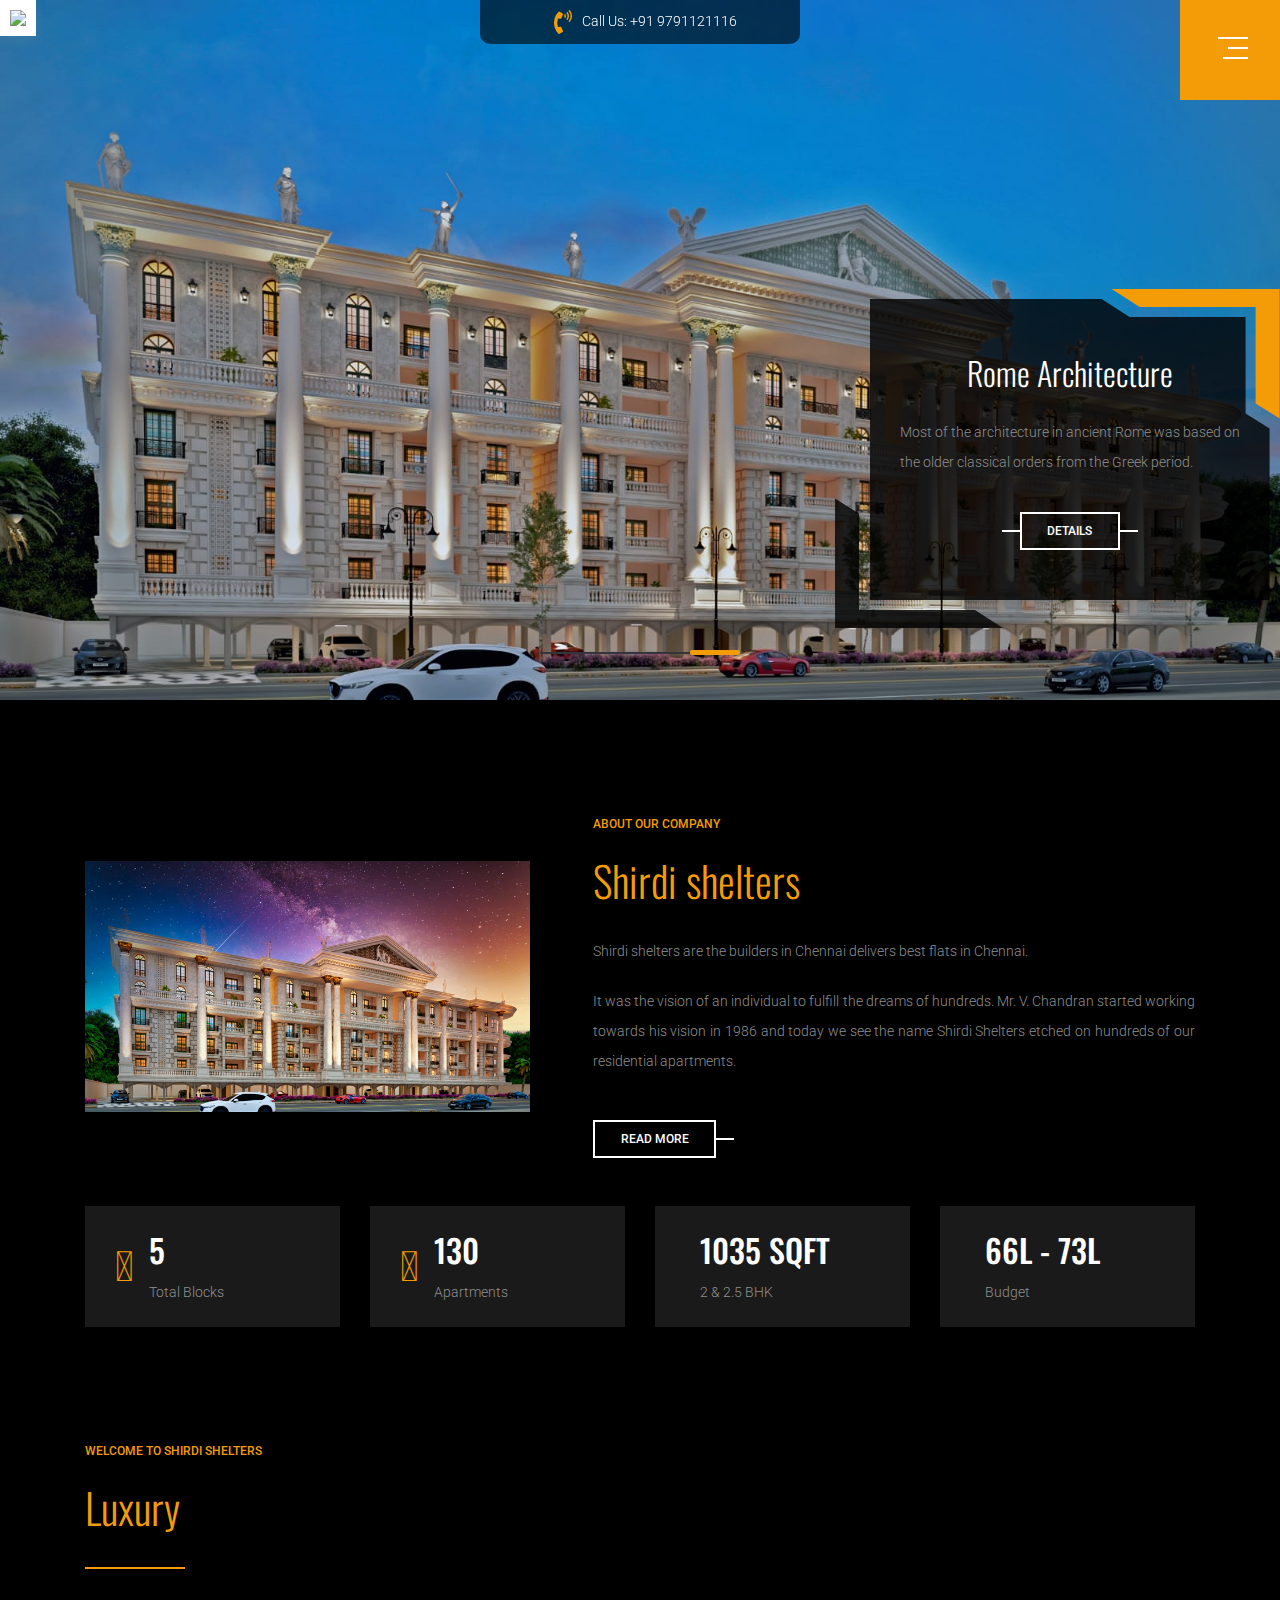
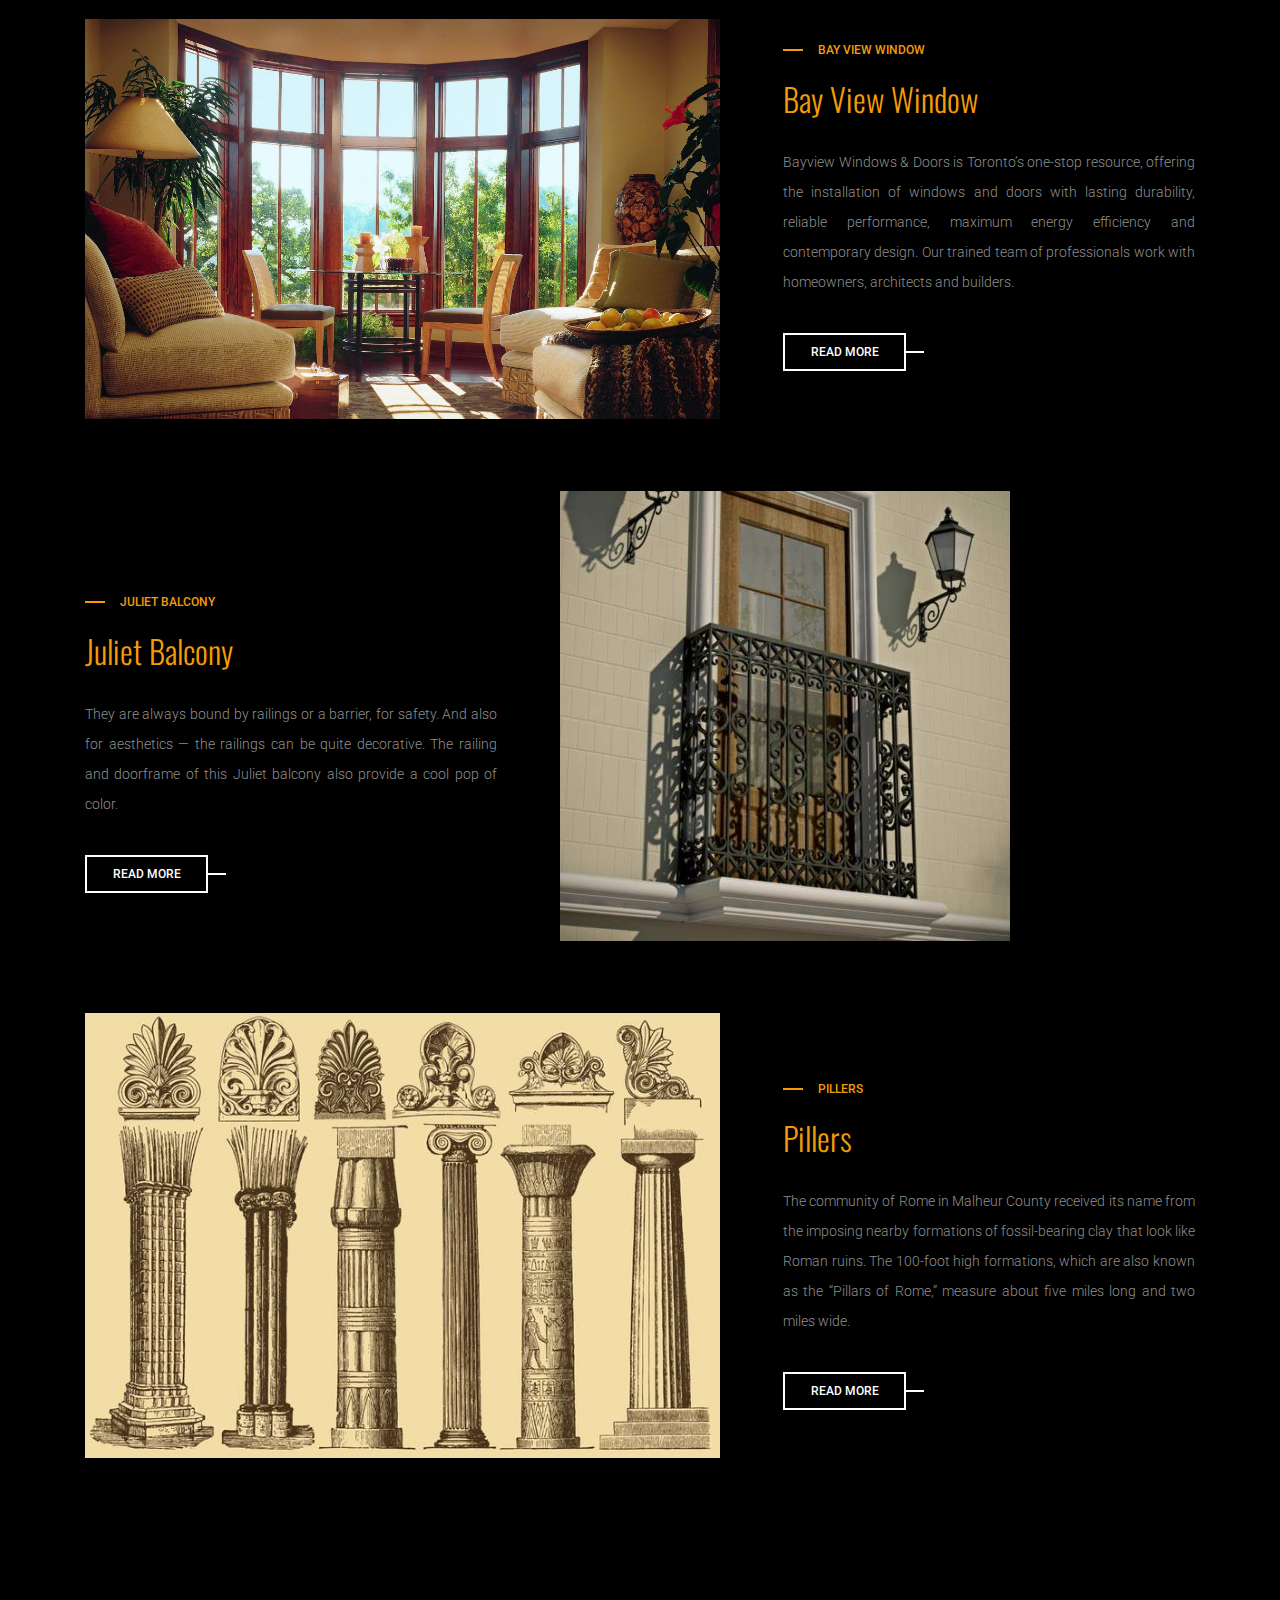
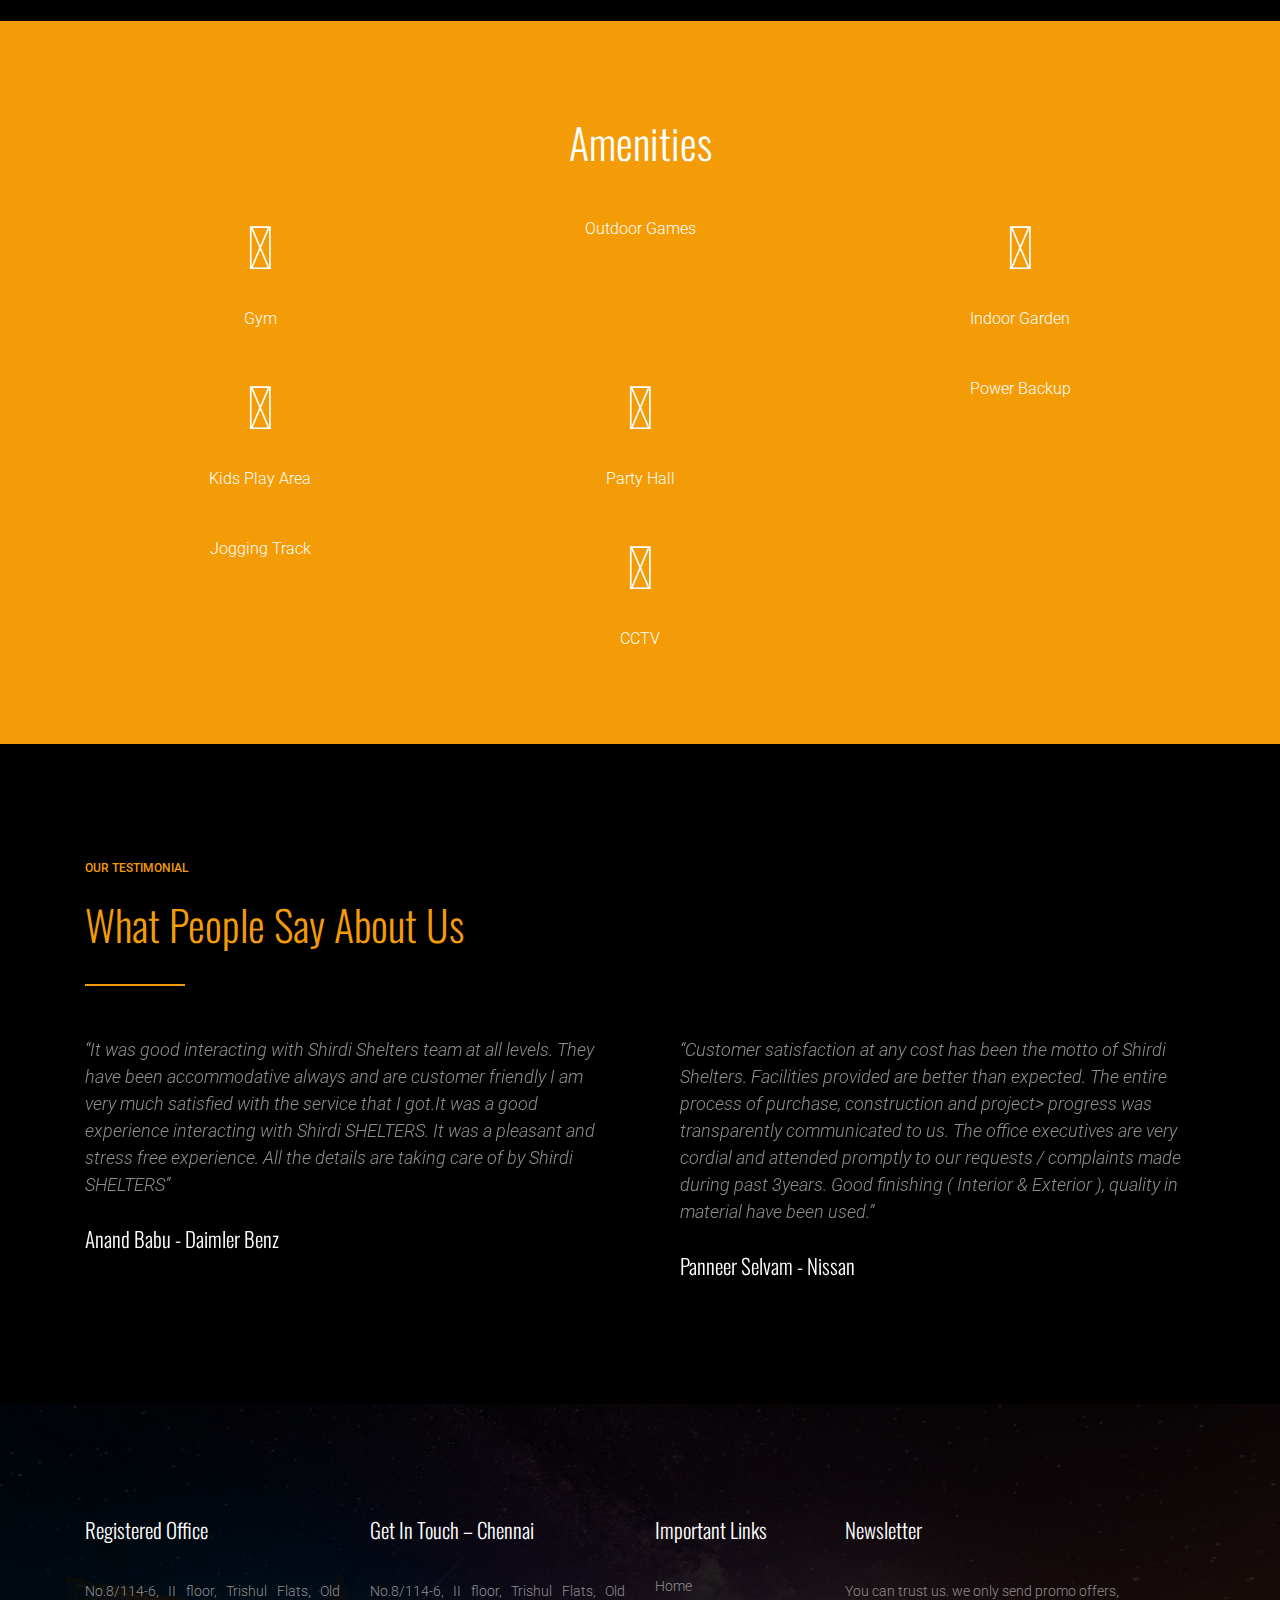
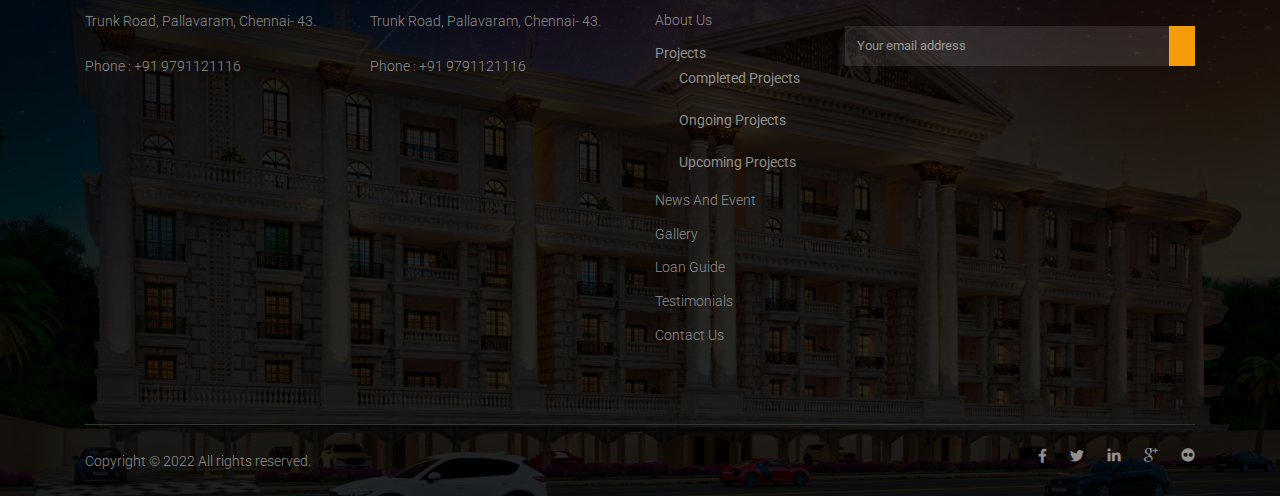
==== index.html @ ea5d2f3b "first commit" ====
<!DOCTYPE html>
<html lang="en">
<head>
  <meta charset="UTF-8">
  <meta name="viewport" content="width=device-width, initial-scale=1.0">
  <meta http-equiv="X-UA-Compatible" content="ie=edge">
	<title>Best Apartments in Chennai | Shirdi Shelters | No.1 Choice</title>
	<link href="https://fonts.googleapis.com/css?family=Oswald:300,400,500" rel="stylesheet">
	<link href="https://fonts.googleapis.com/css?family=Roboto:300i,400,500" rel="stylesheet">

	<link rel="icon" href="https://shirdishelters.com/wp-content/uploads/2021/02/Shirdi-Logo.png" type="image/gif" sizes="16x16">
	<link rel="stylesheet" href="vendor/themify-icons/themify-icons.css">
	<link rel="stylesheet" href="https://cdn.linearicons.com/free/1.0.0/icon-font.min.css">
	<link rel="stylesheet" href="https://use.fontawesome.com/releases/v5.6.3/css/all.css">
	
	<link rel="stylesheet" href="vendor/owl-carousel/owl.theme.default.min.css">
	<link rel="stylesheet" href="vendor/owl-carousel/owl.carousel.min.css">
	<link rel="stylesheet" href="vendor/bootstrap/bootstrap.min.css">
  <link rel="stylesheet" href="css/style.css">
  <link rel="stylesheet" href="css/custom.css">


  <!-- script files -->
  <script src="vendor/jquery/jquery-3.2.1.min.js"></script>	
	<script src="vendor/bootstrap/bootstrap.bundle.min.js"></script>
	<script src="vendor/owl-carousel/owl.carousel.min.js"></script>
	<script src="js/custom.js"></script>
	<script src="https://kit.fontawesome.com/9d83104591.js" crossorigin="anonymous"></script>
</head>
<body>
	<nav></nav>

	<section class="about section-margin mb-5">
		<div class="container">
			<div class="row align-items-center">
				<div class="col-md-5">
					<div class="about__img text-center text-md-left mb-5 mb-md-0">
						<img class="img-fluid" src="img/banner-1.jpeg" >
						<!-- <a href="#/" class="about__img__date text-center">
							<h3>23</h3>
							<p>Years <br> of Creativity</p>
						</a> -->
					</div>
				</div>
				<div class="col-md-7 pl-xl-5">
					<div class="section-intro">
						<h4 class="section-intro__title">About our Company</h4>
						<h2 class="section-intro__subtitle">Shirdi shelters</h2>
					</div>
					<p>Shirdi shelters are the builders in Chennai delivers best flats in Chennai.</p>
					<p>It was the vision of an individual to fulfill the dreams of hundreds. Mr. V. Chandran started working towards his vision in 1986 and today we see the name Shirdi Shelters etched on hundreds of our residential apartments.</p>
					
					<a class="btn btn--rightBorder mt-4" href="https://shirdishelters.com/about-us/">Read More</a>
				</div>
			</div>
		</div>
	</section>
	


	<section class="overview">
		<div class="container">
			<div class="row">
				<div class="col-sm-6 col-lg-3 col-xl-3 mb-4 mb-xl-0">
					<div class="media align-items-center overview__single">
						<span class="overview__single__icon"><i class="fa-solid fa-newspaper"></i></span>
						<div class="media-body">
							<h3>5</h3>
							<p>Total Blocks</p>
						</div>
					</div>
				</div>

				<div class="col-sm-6 col-lg-3 col-xl-3 mb-4 mb-xl-0">
					<div class="media align-items-center overview__single">
						<span class="overview__single__icon"><i class="fa-solid fa-building"></i></span>
						<div class="media-body">
							<h3>130</h3>
							<p>Apartments</p>
						</div>
					</div>
				</div>

				<div class="col-sm-6 col-lg-3 col-xl-3 mb-4 mb-xl-0">
					<div class="media align-items-center overview__single">
						<span class="overview__single__icon"><i class="fa-solid fa-table-cells"></i></span>
						<div class="media-body">
							<h3>1035 SQFT</h3>
							<p>2 & 2.5 BHK</p>
						</div>
					</div>
				</div>

				<div class="col-sm-6 col-lg-3 col-xl-3
				 mb-4 mb-xl-0">
					<div class="media align-items-center overview__single">
						<span class="overview__single__icon"><i class="fa-solid fa-money-check-dollar"></i></span>
						<div class="media-body">
							<h3>66L - 73L</h3>
							<p>Budget</p>
						</div>
					</div>
				</div>

				<!-- <div class="col-sm-6 col-lg-4 col-xl-3 mb-4 mb-xl-0">
					<div class="media align-items-center overview__single">
						<span class="overview__single__icon"><i class="ti-gift"></i></span>
						<div class="media-body">
							<h3>2000+</h3>
							<p>Cups of Coffee</p>
						</div>
					</div>
				</div> --> 
			</div>
		</div>
	</section>
  
  <section class="portfolio section-margin">
		<div class="container">
			<div class="section-intro">
				<h4 class="section-intro__title">Welcome to shirdi shelters</h4>
				<h2 class="section-intro__subtitle bottom-border">Luxury </h2>
			</div>

			<div class="row align-items-end pb-md-5 mb-4">
				<div class="col-md-7 mb-4 mb-md-0">
					<div class="portfolio__img">
						<img class="img-fluid" src="img/bay.jpg" >
					</div>
				</div>
				<div class="col-md-5 mb-5 pl-xl-5">
					<h4 class="section-intro__title left-border">Bay View Window</h4>
					<h2 class="section-intro__subtitle small">Bay View Window</h2>
					<p>Bayview Windows & Doors is Toronto’s one-stop resource, offering the installation of windows and doors with lasting durability, reliable performance, maximum energy efficiency and contemporary design. Our trained team of professionals work with homeowners, architects and builders.</p>

					<a class="btn btn--rightBorder mt-3" href="#">Read More</a>
				</div>
			</div>

			<div class="row align-items-end pb-md-5 mb-4">
				<div class="col-md-5 mb-5 pr-xl-5 order-2 order-md-1">
					<h4 class="section-intro__title left-border">Juliet Balcony</h4>
					<h2 class="section-intro__subtitle small">Juliet Balcony</h2>
					<p>They are always bound by railings or a barrier, for safety. And also for aesthetics — the railings can be quite decorative. The railing and doorframe of this Juliet balcony also provide a cool pop of color.</p>

					<a class="btn btn--rightBorder mt-3" href="#">Read More</a>
				</div>
				<div class="col-md-7 mb-4 mb-md-0 order-1 order-md-2">
					<div class="portfolio__img">
						<img class="img-fluid" src="img/juliet-balcony.jpg" >
					</div>
				</div>
			</div>

			<div class="row align-items-end pb-md-5 mb-4">
				<div class="col-md-7 mb-4 mb-md-0">
					<div class="portfolio__img">
						<img class="img-fluid" src="img/pillers.jpg" >
					</div>
				</div>

				<div class="col-md-5 mb-5 pl-xl-5">
					<h4 class="section-intro__title left-border">Pillers</h4>
					<h2 class="section-intro__subtitle small">Pillers</h2>
					<p>The community of Rome in Malheur County received its name from the imposing nearby formations of fossil-bearing clay that look like Roman ruins. The 100-foot high formations, which are also known as the “Pillars of Rome,” measure about five miles long and two miles wide.</p>

					<a class="btn btn--rightBorder mt-3" href="#">Read More</a>
				</div>
			</div>

			

			<!-- <div class="text-center pt-2">
				<button class="btn btn--rightBorder btn--leftBorder">Load More Projects</button>
			</div> -->
		</div>
	</section>
	
	<!-- tvh make your life easy.. -->
	<section class="tips tips-bg">
		<div class="container">
			<div class="row align-items-center text-center">
				<div class="col-lg-12 mb-4 mb-lg-0">
					<h2 class="section-intro__subtitle" style="color: #fff;">Amenities</h2>
					<div class="row tvh-make-life-easy mt-30">
						<div class="col-md-4">
							<i class="fa-solid fa-dumbbell"></i>
							<p class="text-center">Gym</p>
						</div>
						<div class="col-md-4">
							<i class="fa-solid fa-volleyball"></i>
							<p class="text-center">Outdoor Games</p>
						</div>
						<div class="col-md-4">
							<i class="fa-solid fa-tree"></i>
							<p class="text-center">Indoor Garden </p>
						</div>
					</div>

					<div class="row tvh-make-life-easy mt-30">
						<div class="col-md-4">
							<i class="fa-solid fa-dragon"></i>
							<p class="text-center">Kids Play Area</p>
						</div>
						<div class="col-md-4">
							<i class="fa-solid fa-hotel"></i>
							<p class="text-center">Party Hall</p>
						</div>
						<div class="col-md-4">
							<i class="fa-solid fa-plug-circle-check"></i>
							<p class="text-center">Power Backup</p>
						</div>
					</div>

					<div class="row tvh-make-life-easy mt-30">
						<div class="col-md-4">
							<i class="fa-solid fa-person-walking"></i>
							<p class="text-center">Jogging Track</p>
						</div>
						<div class="col-md-4">
							<i class="fa-solid fa-camera"></i>
							<p class="text-center">CCTV</p>
						</div>
						
						
					</div>
					<!-- <p style="color: #fff;">Our new identity – taking the lead towards a better future. Symbolising the human spirit. Unwavering, enlightening.  Inspiring us to conquer new frontiers and raise the bar in all that we do.</p> -->
				</div>
				<!-- <div class="col-lg-5 text-center text-lg-right">
					<a class="btn btn-dark btn--leftBorder btn--rightBorder" href="#/">Get Estimate</a>
				</div> -->
			</div>
		</div>
	</section>

	<section class="testimonial section-margin">
		<div class="container">
			<div class="section-intro">
				<h4 class="section-intro__title">OUR Testimonial</h4>
				<h2 class="section-intro__subtitle bottom-border">What People Say About Us</h2>
			</div>

			<div class="owl-carousel owl-theme testimonialCarousel">
				<div class="item">
					<div class="media testimonial__slide">
						<!-- <img class="img-fluid mr-4" src="img/testimonial.png" width="120" height="125" alt=""> -->
						<!-- <i class="ti-user"></i> -->
						<div class="media-body">
							<blockquote>
								“It was good interacting with Shirdi Shelters team at all levels. They have been accommodative always and are customer friendly I am very much satisfied with the service that I got.It was a good experience interacting with Shirdi SHELTERS. It was a pleasant and stress free experience. All the details are taking care of by Shirdi SHELTERS”
							</blockquote>
							<h3>Anand Babu - Daimler Benz</h3>
							<!-- <p>Google Android</p> -->
						</div>
					</div>
				</div>
				<div class="item">
					<div class="media testimonial__slide">
						<!-- <img class="img-fluid mr-4" src="img/testimonial.png" width="120" height="125" alt=""> -->
						<div class="media-body">
							<blockquote>
								“Customer satisfaction at any cost has been the motto of Shirdi Shelters. Facilities provided are better than expected. The entire process of purchase, construction and project> progress was transparently communicated to us. The office executives are very cordial and attended promptly to our requests / complaints made during past 3years. Good finishing ( Interior & Exterior ), quality in material have been used.”
							</blockquote>
							<h3>Panneer Selvam - Nissan</h3>
							<!-- <p>Google Android</p> -->
						</div>
					</div>
        </div>
			</div>
		</div>
	</section>

	<footer class="footer footer-bg"></footer>

	<!-- chat plugin -->
	<!-- <script src="http://cwc.livserv.in/chat.js?lid=16321" id="lp_cwc_xqzyihjdskw" ></script>
	<script src="http://cw1.livserv.in?did=16321&amp;pid=1"></script> -->
</body>
</html>
---- vendor/themify-icons/themify-icons.css ----
@font-face {
	font-family: 'themify';
	src:url('fonts/themify.eot?-fvbane');
	src:url('fonts/themify.eot?#iefix-fvbane') format('embedded-opentype'),
		url('fonts/themify.woff?-fvbane') format('woff'),
		url('fonts/themify.ttf?-fvbane') format('truetype'),
		url('fonts/themify.svg?-fvbane#themify') format('svg');
	font-weight: normal;
	font-style: normal;
}

[class^="ti-"], [class*=" ti-"] {
	font-family: 'themify';
	speak: none;
	font-style: normal;
	font-weight: normal;
	font-variant: normal;
	text-transform: none;
	line-height: 1;

	/* Better Font Rendering =========== */
	-webkit-font-smoothing: antialiased;
	-moz-osx-font-smoothing: grayscale;
}

.ti-wand:before {
	content: "\e600";
}
.ti-volume:before {
	content: "\e601";
}
.ti-user:before {
	content: "\e602";
}
.ti-unlock:before {
	content: "\e603";
}
.ti-unlink:before {
	content: "\e604";
}
.ti-trash:before {
	content: "\e605";
}
.ti-thought:before {
	content: "\e606";
}
.ti-target:before {
	content: "\e607";
}
.ti-tag:before {
	content: "\e608";
}
.ti-tablet:before {
	content: "\e609";
}
.ti-star:before {
	content: "\e60a";
}
.ti-spray:before {
	content: "\e60b";
}
.ti-signal:before {
	content: "\e60c";
}
.ti-shopping-cart:before {
	content: "\e60d";
}
.ti-shopping-cart-full:before {
	content: "\e60e";
}
.ti-settings:before {
	content: "\e60f";
}
.ti-search:before {
	content: "\e610";
}
.ti-zoom-in:before {
	content: "\e611";
}
.ti-zoom-out:before {
	content: "\e612";
}
.ti-cut:before {
	content: "\e613";
}
.ti-ruler:before {
	content: "\e614";
}
.ti-ruler-pencil:before {
	content: "\e615";
}
.ti-ruler-alt:before {
	content: "\e616";
}
.ti-bookmark:before {
	content: "\e617";
}
.ti-bookmark-alt:before {
	content: "\e618";
}
.ti-reload:before {
	content: "\e619";
}
.ti-plus:before {
	content: "\e61a";
}
.ti-pin:before {
	content: "\e61b";
}
.ti-pencil:before {
	content: "\e61c";
}
.ti-pencil-alt:before {
	content: "\e61d";
}
.ti-paint-roller:before {
	content: "\e61e";
}
.ti-paint-bucket:before {
	content: "\e61f";
}
.ti-na:before {
	content: "\e620";
}
.ti-mobile:before {
	content: "\e621";
}
.ti-minus:before {
	content: "\e622";
}
.ti-medall:before {
	content: "\e623";
}
.ti-medall-alt:before {
	content: "\e624";
}
.ti-marker:before {
	content: "\e625";
}
.ti-marker-alt:before {
	content: "\e626";
}
.ti-arrow-up:before {
	content: "\e627";
}
.ti-arrow-right:before {
	content: "\e628";
}
.ti-arrow-left:before {
	content: "\e629";
}
.ti-arrow-down:before {
	content: "\e62a";
}
.ti-lock:before {
	content: "\e62b";
}
.ti-location-arrow:before {
	content: "\e62c";
}
.ti-link:before {
	content: "\e62d";
}
.ti-layout:before {
	content: "\e62e";
}
.ti-layers:before {
	content: "\e62f";
}
.ti-layers-alt:before {
	content: "\e630";
}
.ti-key:before {
	content: "\e631";
}
.ti-import:before {
	content: "\e632";
}
.ti-image:before {
	content: "\e633";
}
.ti-heart:before {
	content: "\e634";
}
.ti-heart-broken:before {
	content: "\e635";
}
.ti-hand-stop:before {
	content: "\e636";
}
.ti-hand-open:before {
	content: "\e637";
}
.ti-hand-drag:before {
	content: "\e638";
}
.ti-folder:before {
	content: "\e639";
}
.ti-flag:before {
	content: "\e63a";
}
.ti-flag-alt:before {
	content: "\e63b";
}
.ti-flag-alt-2:before {
	content: "\e63c";
}
.ti-eye:before {
	content: "\e63d";
}
.ti-export:before {
	content: "\e63e";
}
.ti-exchange-vertical:before {
	content: "\e63f";
}
.ti-desktop:before {
	content: "\e640";
}
.ti-cup:before {
	content: "\e641";
}
.ti-crown:before {
	content: "\e642";
}
.ti-comments:before {
	content: "\e643";
}
.ti-comment:before {
	content: "\e644";
}
.ti-comment-alt:before {
	content: "\e645";
}
.ti-close:before {
	content: "\e646";
}
.ti-clip:before {
	content: "\e647";
}
.ti-angle-up:before {
	content: "\e648";
}
.ti-angle-right:before {
	content: "\e649";
}
.ti-angle-left:before {
	content: "\e64a";
}
.ti-angle-down:before {
	content: "\e64b";
}
.ti-check:before {
	content: "\e64c";
}
.ti-check-box:before {
	content: "\e64d";
}
.ti-camera:before {
	content: "\e64e";
}
.ti-announcement:before {
	content: "\e64f";
}
.ti-brush:before {
	content: "\e650";
}
.ti-briefcase:before {
	content: "\e651";
}
.ti-bolt:before {
	content: "\e652";
}
.ti-bolt-alt:before {
	content: "\e653";
}
.ti-blackboard:before {
	content: "\e654";
}
.ti-bag:before {
	content: "\e655";
}
.ti-move:before {
	content: "\e656";
}
.ti-arrows-vertical:before {
	content: "\e657";
}
.ti-arrows-horizontal:before {
	content: "\e658";
}
.ti-fullscreen:before {
	content: "\e659";
}
.ti-arrow-top-right:before {
	content: "\e65a";
}
.ti-arrow-top-left:before {
	content: "\e65b";
}
.ti-arrow-circle-up:before {
	content: "\e65c";
}
.ti-arrow-circle-right:before {
	content: "\e65d";
}
.ti-arrow-circle-left:before {
	content: "\e65e";
}
.ti-arrow-circle-down:before {
	content: "\e65f";
}
.ti-angle-double-up:before {
	content: "\e660";
}
.ti-angle-double-right:before {
	content: "\e661";
}
.ti-angle-double-left:before {
	content: "\e662";
}
.ti-angle-double-down:before {
	content: "\e663";
}
.ti-zip:before {
	content: "\e664";
}
.ti-world:before {
	content: "\e665";
}
.ti-wheelchair:before {
	content: "\e666";
}
.ti-view-list:before {
	content: "\e667";
}
.ti-view-list-alt:before {
	content: "\e668";
}
.ti-view-grid:before {
	content: "\e669";
}
.ti-uppercase:before {
	content: "\e66a";
}
.ti-upload:before {
	content: "\e66b";
}
.ti-underline:before {
	content: "\e66c";
}
.ti-truck:before {
	content: "\e66d";
}
.ti-timer:before {
	content: "\e66e";
}
.ti-ticket:before {
	content: "\e66f";
}
.ti-thumb-up:before {
	content: "\e670";
}
.ti-thumb-down:before {
	content: "\e671";
}
.ti-text:before {
	content: "\e672";
}
.ti-stats-up:before {
	content: "\e673";
}
.ti-stats-down:before {
	content: "\e674";
}
.ti-split-v:before {
	content: "\e675";
}
.ti-split-h:before {
	content: "\e676";
}
.ti-smallcap:before {
	content: "\e677";
}
.ti-shine:before {
	content: "\e678";
}
.ti-shift-right:before {
	content: "\e679";
}
.ti-shift-left:before {
	content: "\e67a";
}
.ti-shield:before {
	content: "\e67b";
}
.ti-notepad:before {
	content: "\e67c";
}
.ti-server:before {
	content: "\e67d";
}
.ti-quote-right:before {
	content: "\e67e";
}
.ti-quote-left:before {
	content: "\e67f";
}
.ti-pulse:before {
	content: "\e680";
}
.ti-printer:before {
	content: "\e681";
}
.ti-power-off:before {
	content: "\e682";
}
.ti-plug:before {
	content: "\e683";
}
.ti-pie-chart:before {
	content: "\e684";
}
.ti-paragraph:before {
	content: "\e685";
}
.ti-panel:before {
	content: "\e686";
}
.ti-package:before {
	content: "\e687";
}
.ti-music:before {
	content: "\e688";
}
.ti-music-alt:before {
	content: "\e689";
}
.ti-mouse:before {
	content: "\e68a";
}
.ti-mouse-alt:before {
	content: "\e68b";
}
.ti-money:before {
	content: "\e68c";
}
.ti-microphone:before {
	content: "\e68d";
}
.ti-menu:before {
	content: "\e68e";
}
.ti-menu-alt:before {
	content: "\e68f";
}
.ti-map:before {
	content: "\e690";
}
.ti-map-alt:before {
	content: "\e691";
}
.ti-loop:before {
	content: "\e692";
}
.ti-location-pin:before {
	content: "\e693";
}
.ti-list:before {
	content: "\e694";
}
.ti-light-bulb:before {
	content: "\e695";
}
.ti-Italic:before {
	content: "\e696";
}
.ti-info:before {
	content: "\e697";
}
.ti-infinite:before {
	content: "\e698";
}
.ti-id-badge:before {
	content: "\e699";
}
.ti-hummer:before {
	content: "\e69a";
}
.ti-home:before {
	content: "\e69b";
}
.ti-help:before {
	content: "\e69c";
}
.ti-headphone:before {
	content: "\e69d";
}
.ti-harddrives:before {
	content: "\e69e";
}
.ti-harddrive:before {
	content: "\e69f";
}
.ti-gift:before {
	content: "\e6a0";
}
.ti-game:before {
	content: "\e6a1";
}
.ti-filter:before {
	content: "\e6a2";
}
.ti-files:before {
	content: "\e6a3";
}
.ti-file:before {
	content: "\e6a4";
}
.ti-eraser:before {
	content: "\e6a5";
}
.ti-envelope:before {
	content: "\e6a6";
}
.ti-download:before {
	content: "\e6a7";
}
.ti-direction:before {
	content: "\e6a8";
}
.ti-direction-alt:before {
	content: "\e6a9";
}
.ti-dashboard:before {
	content: "\e6aa";
}
.ti-control-stop:before {
	content: "\e6ab";
}
.ti-control-shuffle:before {
	content: "\e6ac";
}
.ti-control-play:before {
	content: "\e6ad";
}
.ti-control-pause:before {
	content: "\e6ae";
}
.ti-control-forward:before {
	content: "\e6af";
}
.ti-control-backward:before {
	content: "\e6b0";
}
.ti-cloud:before {
	content: "\e6b1";
}
.ti-cloud-up:before {
	content: "\e6b2";
}
.ti-cloud-down:before {
	content: "\e6b3";
}
.ti-clipboard:before {
	content: "\e6b4";
}
.ti-car:before {
	content: "\e6b5";
}
.ti-calendar:before {
	content: "\e6b6";
}
.ti-book:before {
	content: "\e6b7";
}
.ti-bell:before {
	content: "\e6b8";
}
.ti-basketball:before {
	content: "\e6b9";
}
.ti-bar-chart:before {
	content: "\e6ba";
}
.ti-bar-chart-alt:before {
	content: "\e6bb";
}
.ti-back-right:before {
	content: "\e6bc";
}
.ti-back-left:before {
	content: "\e6bd";
}
.ti-arrows-corner:before {
	content: "\e6be";
}
.ti-archive:before {
	content: "\e6bf";
}
.ti-anchor:before {
	content: "\e6c0";
}
.ti-align-right:before {
	content: "\e6c1";
}
.ti-align-left:before {
	content: "\e6c2";
}
.ti-align-justify:before {
	content: "\e6c3";
}
.ti-align-center:before {
	content: "\e6c4";
}
.ti-alert:before {
	content: "\e6c5";
}
.ti-alarm-clock:before {
	content: "\e6c6";
}
.ti-agenda:before {
	content: "\e6c7";
}
.ti-write:before {
	content: "\e6c8";
}
.ti-window:before {
	content: "\e6c9";
}
.ti-widgetized:before {
	content: "\e6ca";
}
.ti-widget:before {
	content: "\e6cb";
}
.ti-widget-alt:before {
	content: "\e6cc";
}
.ti-wallet:before {
	content: "\e6cd";
}
.ti-video-clapper:before {
	content: "\e6ce";
}
.ti-video-camera:before {
	content: "\e6cf";
}
.ti-vector:before {
	content: "\e6d0";
}
.ti-themify-logo:before {
	content: "\e6d1";
}
.ti-themify-favicon:before {
	content: "\e6d2";
}
.ti-themify-favicon-alt:before {
	content: "\e6d3";
}
.ti-support:before {
	content: "\e6d4";
}
.ti-stamp:before {
	content: "\e6d5";
}
.ti-split-v-alt:before {
	content: "\e6d6";
}
.ti-slice:before {
	content: "\e6d7";
}
.ti-shortcode:before {
	content: "\e6d8";
}
.ti-shift-right-alt:before {
	content: "\e6d9";
}
.ti-shift-left-alt:before {
	content: "\e6da";
}
.ti-ruler-alt-2:before {
	content: "\e6db";
}
.ti-receipt:before {
	content: "\e6dc";
}
.ti-pin2:before {
	content: "\e6dd";
}
.ti-pin-alt:before {
	content: "\e6de";
}
.ti-pencil-alt2:before {
	content: "\e6df";
}
.ti-palette:before {
	content: "\e6e0";
}
.ti-more:before {
	content: "\e6e1";
}
.ti-more-alt:before {
	content: "\e6e2";
}
.ti-microphone-alt:before {
	content: "\e6e3";
}
.ti-magnet:before {
	content: "\e6e4";
}
.ti-line-double:before {
	content: "\e6e5";
}
.ti-line-dotted:before {
	content: "\e6e6";
}
.ti-line-dashed:before {
	content: "\e6e7";
}
.ti-layout-width-full:before {
	content: "\e6e8";
}
.ti-layout-width-default:before {
	content: "\e6e9";
}
.ti-layout-width-default-alt:before {
	content: "\e6ea";
}
.ti-layout-tab:before {
	content: "\e6eb";
}
.ti-layout-tab-window:before {
	content: "\e6ec";
}
.ti-layout-tab-v:before {
	content: "\e6ed";
}
.ti-layout-tab-min:before {
	content: "\e6ee";
}
.ti-layout-slider:before {
	content: "\e6ef";
}
.ti-layout-slider-alt:before {
	content: "\e6f0";
}
.ti-layout-sidebar-right:before {
	content: "\e6f1";
}
.ti-layout-sidebar-none:before {
	content: "\e6f2";
}
.ti-layout-sidebar-left:before {
	content: "\e6f3";
}
.ti-layout-placeholder:before {
	content: "\e6f4";
}
.ti-layout-menu:before {
	content: "\e6f5";
}
.ti-layout-menu-v:before {
	content: "\e6f6";
}
.ti-layout-menu-separated:before {
	content: "\e6f7";
}
.ti-layout-menu-full:before {
	content: "\e6f8";
}
.ti-layout-media-right-alt:before {
	content: "\e6f9";
}
.ti-layout-media-right:before {
	content: "\e6fa";
}
.ti-layout-media-overlay:before {
	content: "\e6fb";
}
.ti-layout-media-overlay-alt:before {
	content: "\e6fc";
}
.ti-layout-media-overlay-alt-2:before {
	content: "\e6fd";
}
.ti-layout-media-left-alt:before {
	content: "\e6fe";
}
.ti-layout-media-left:before {
	content: "\e6ff";
}
.ti-layout-media-center-alt:before {
	content: "\e700";
}
.ti-layout-media-center:before {
	content: "\e701";
}
.ti-layout-list-thumb:before {
	content: "\e702";
}
.ti-layout-list-thumb-alt:before {
	content: "\e703";
}
.ti-layout-list-post:before {
	content: "\e704";
}
.ti-layout-list-large-image:before {
	content: "\e705";
}
.ti-layout-line-solid:before {
	content: "\e706";
}
.ti-layout-grid4:before {
	content: "\e707";
}
.ti-layout-grid3:before {
	content: "\e708";
}
.ti-layout-grid2:before {
	content: "\e709";
}
.ti-layout-grid2-thumb:before {
	content: "\e70a";
}
.ti-layout-cta-right:before {
	content: "\e70b";
}
.ti-layout-cta-left:before {
	content: "\e70c";
}
.ti-layout-cta-center:before {
	content: "\e70d";
}
.ti-layout-cta-btn-right:before {
	content: "\e70e";
}
.ti-layout-cta-btn-left:before {
	content: "\e70f";
}
.ti-layout-column4:before {
	content: "\e710";
}
.ti-layout-column3:before {
	content: "\e711";
}
.ti-layout-column2:before {
	content: "\e712";
}
.ti-layout-accordion-separated:before {
	content: "\e713";
}
.ti-layout-accordion-merged:before {
	content: "\e714";
}
.ti-layout-accordion-list:before {
	content: "\e715";
}
.ti-ink-pen:before {
	content: "\e716";
}
.ti-info-alt:before {
	content: "\e717";
}
.ti-help-alt:before {
	content: "\e718";
}
.ti-headphone-alt:before {
	content: "\e719";
}
.ti-hand-point-up:before {
	content: "\e71a";
}
.ti-hand-point-right:before {
	content: "\e71b";
}
.ti-hand-point-left:before {
	content: "\e71c";
}
.ti-hand-point-down:before {
	content: "\e71d";
}
.ti-gallery:before {
	content: "\e71e";
}
.ti-face-smile:before {
	content: "\e71f";
}
.ti-face-sad:before {
	content: "\e720";
}
.ti-credit-card:before {
	content: "\e721";
}
.ti-control-skip-forward:before {
	content: "\e722";
}
.ti-control-skip-backward:before {
	content: "\e723";
}
.ti-control-record:before {
	content: "\e724";
}
.ti-control-eject:before {
	content: "\e725";
}
.ti-comments-smiley:before {
	content: "\e726";
}
.ti-brush-alt:before {
	content: "\e727";
}
.ti-youtube:before {
	content: "\e728";
}
.ti-vimeo:before {
	content: "\e729";
}
.ti-twitter:before {
	content: "\e72a";
}
.ti-time:before {
	content: "\e72b";
}
.ti-tumblr:before {
	content: "\e72c";
}
.ti-skype:before {
	content: "\e72d";
}
.ti-share:before {
	content: "\e72e";
}
.ti-share-alt:before {
	content: "\e72f";
}
.ti-rocket:before {
	content: "\e730";
}
.ti-pinterest:before {
	content: "\e731";
}
.ti-new-window:before {
	content: "\e732";
}
.ti-microsoft:before {
	content: "\e733";
}
.ti-list-ol:before {
	content: "\e734";
}
.ti-linkedin:before {
	content: "\e735";
}
.ti-layout-sidebar-2:before {
	content: "\e736";
}
.ti-layout-grid4-alt:before {
	content: "\e737";
}
.ti-layout-grid3-alt:before {
	content: "\e738";
}
.ti-layout-grid2-alt:before {
	content: "\e739";
}
.ti-layout-column4-alt:before {
	content: "\e73a";
}
.ti-layout-column3-alt:before {
	content: "\e73b";
}
.ti-layout-column2-alt:before {
	content: "\e73c";
}
.ti-instagram:before {
	content: "\e73d";
}
.ti-google:before {
	content: "\e73e";
}
.ti-github:before {
	content: "\e73f";
}
.ti-flickr:before {
	content: "\e740";
}
.ti-facebook:before {
	content: "\e741";
}
.ti-dropbox:before {
	content: "\e742";
}
.ti-dribbble:before {
	content: "\e743";
}
.ti-apple:before {
	content: "\e744";
}
.ti-android:before {
	content: "\e745";
}
.ti-save:before {
	content: "\e746";
}
.ti-save-alt:before {
	content: "\e747";
}
.ti-yahoo:before {
	content: "\e748";
}
.ti-wordpress:before {
	content: "\e749";
}
.ti-vimeo-alt:before {
	content: "\e74a";
}
.ti-twitter-alt:before {
	content: "\e74b";
}
.ti-tumblr-alt:before {
	content: "\e74c";
}
.ti-trello:before {
	content: "\e74d";
}
.ti-stack-overflow:before {
	content: "\e74e";
}
.ti-soundcloud:before {
	content: "\e74f";
}
.ti-sharethis:before {
	content: "\e750";
}
.ti-sharethis-alt:before {
	content: "\e751";
}
.ti-reddit:before {
	content: "\e752";
}
.ti-pinterest-alt:before {
	content: "\e753";
}
.ti-microsoft-alt:before {
	content: "\e754";
}
.ti-linux:before {
	content: "\e755";
}
.ti-jsfiddle:before {
	content: "\e756";
}
.ti-joomla:before {
	content: "\e757";
}
.ti-html5:before {
	content: "\e758";
}
.ti-flickr-alt:before {
	content: "\e759";
}
.ti-email:before {
	content: "\e75a";
}
.ti-drupal:before {
	content: "\e75b";
}
.ti-dropbox-alt:before {
	content: "\e75c";
}
.ti-css3:before {
	content: "\e75d";
}
.ti-rss:before {
	content: "\e75e";
}
.ti-rss-alt:before {
	content: "\e75f";
}
---- css/style.css ----
@define-mixin atSmall {
  @media (min-width: 576px) {
    @mixin-content; } }
@define-mixin atMedium {
  @media (min-width: 768px) {
    @mixin-content; } }
@define-mixin atLarge {
  @media (min-width: 992px) {
    @mixin-content; } }
@define-mixin atExtraLarge {
  @media (min-width: 1200px) {
    @mixin-content; } }
body {
  font-family: 'Roboto', sans-serif;
  background: #000000;
  color: #8f8f8f;
  font-size: 0.875rem;
  font-weight: 300; }

h1,
h2,
h3 {
  font-family: 'Oswald', sans-serif; }

p {
  margin-bottom: 20px; }

a:hover {
  text-decoration: none; }

ul {
  margin: 0;
  padding: 0;
  list-style-type: none; }

button {
  cursor: pointer; }

.btn:focus {
  outline: 0;
  box-shadow: none; }

.form-control:hover,
.form-control:focus {
  outline: 0;
  box-shadow: none; }

.owl-carousel .owl-item img {
  width: auto !important; }

.section-margin {
  margin-top: 60px;
  margin-bottom: 60px; }
  @media (min-width: 992px) {
    .section-margin {
      margin-top: 115px;
      margin-bottom: 115px; } }

.navbar-brand {
  position: absolute;
  z-index: 50;
  top: 0;
  left: 0;
  padding: 0;
  box-shadow: 0px 5px 10px 0px rgba(153, 153, 153, 0.2); }
  .navbar-brand img {
    width: 70px;
    height: 70px; }
    @media (min-width: 1200px) {
      .navbar-brand img {
        width: 200px;
        height: 100px; } }

.mt-20 {
  margin-top: 20px; }

.mt-30 {
  margin-top: 30px; }

.section-intro__title {
  font-size: 0.75rem;
  color: #f39c07;
  margin-bottom: 1rem;
  text-transform: uppercase; }
  .section-intro__title.left-border {
    padding-left: 35px;
    position: relative; }
    .section-intro__title.left-border:after {
      content: "";
      display: block;
      min-width: 20px;
      height: 2px;
      background: #f39c07;
      position: absolute;
      top: 50%;
      transform: translateY(-50%);
      left: 0; }
.section-intro__subtitle {
  font-family: 'Oswald', sans-serif;
  font-weight: 300;
  font-size: 2.625rem;
  color: #f39c07;
  margin-bottom: 1.5rem; }
  .section-intro__subtitle.bottom-border {
    padding-bottom: 30px;
    margin-bottom: 50px;
    position: relative; }
    .section-intro__subtitle.bottom-border:after {
      content: "";
      display: block;
      height: 2px;
      min-width: 100px;
      position: absolute;
      bottom: 0;
      left: 0;
      background: #f39c07; }
  .section-intro__subtitle.small {
    font-size: 2rem; }

/* Home Banner Area css
============================================================================================ */
.open .side_menu {
  right: 0px; }
.open .canvus_menu .toggle_icon span {
  background: transparent !important; }
  .open .canvus_menu .toggle_icon span:before {
    transform: rotate(45deg);
    -webkit-transform: rotate(45deg);
    -moz-transform: rotate(45deg);
    -o-transform: rotate(45deg);
    -ms-transform: rotate(45deg);
    top: 0px;
    transition: all 0.5s ease-in-out;
    -webkit-transition: all 0.5s ease-in-out;
    -moz-transition: all 0.5s ease-in-out;
    -o-transition: all 0.5s ease-in-out;
    -ms-transition: all 0.5s ease-in-out; }
  .open .canvus_menu .toggle_icon span:after {
    width: 30px;
    transform: rotate(-45deg);
    -webkit-transform: rotate(-45deg);
    -moz-transform: rotate(-45deg);
    -o-transform: rotate(-45deg);
    -ms-transform: rotate(-45deg);
    bottom: 0px;
    transition: all 0.5s ease-in-out;
    -webkit-transition: all 0.5s ease-in-out;
    -moz-transition: all 0.5s ease-in-out;
    -o-transition: all 0.5s ease-in-out;
    -ms-transition: all 0.5s ease-in-out; }

.canvus_menu {
  overflow: hidden;
  position: absolute;
  left: 0px;
  top: 0px;
  z-index: 10;
  width: 100%;
  padding-top: 30px;
  padding-bottom: 30px; }
  .canvus_menu .float-right {
    width: 100px;
    height: 100px;
    position: fixed;
    top: 0px;
    right: 0px;
    padding: 15px;
    background: #f39c07;
    display: inline-block; }
    @media (max-width: 1200px) {
      .canvus_menu .float-right {
        width: 70px;
        height: 70px; } }
  .canvus_menu .toggle_icon {
    cursor: pointer;
    position: fixed;
    height: 20px;
    width: 30px;
    top: 27px;
    right: 32px;
    transition: all 0.3s ease 0s;
    -webkit-transition: all 0.3s ease 0s;
    -moz-transition: all 0.3s ease 0s;
    -o-transition: all 0.3s ease 0s;
    -ms-transition: all 0.3s ease 0s;
    background: transparent;
    padding: 20px;
    z-index: 9999; }
    @media (max-width: 1200px) {
      .canvus_menu .toggle_icon {
        top: 13px;
        right: 20px; } }
    .canvus_menu .toggle_icon span {
      height: 2px;
      width: 20px;
      display: block;
      background: #000000;
      cursor: pointer;
      position: absolute;
      right: 0px;
      top: 50%;
      transition: all 0.5s ease-in-out;
      -webkit-transition: all 0.5s ease-in-out;
      -moz-transition: all 0.5s ease-in-out;
      -o-transition: all 0.5s ease-in-out;
      -ms-transition: all 0.5s ease-in-out; }
      .canvus_menu .toggle_icon span:before {
        content: "";
        height: 2px;
        width: 30px;
        display: block;
        background: #000000;
        right: 0px;
        top: -10px;
        position: absolute;
        transition: all 0.5s ease-in-out;
        -webkit-transition: all 0.5s ease-in-out;
        -moz-transition: all 0.5s ease-in-out;
        -o-transition: all 0.5s ease-in-out;
        -ms-transition: all 0.5s ease-in-out; }
      .canvus_menu .toggle_icon span:after {
        content: "";
        height: 2px;
        width: 25px;
        display: block;
        background: #000000;
        right: 0px;
        bottom: -10px;
        position: absolute;
        transition: all 0.5s ease-in-out;
        -webkit-transition: all 0.5s ease-in-out;
        -moz-transition: all 0.5s ease-in-out;
        -o-transition: all 0.5s ease-in-out;
        -ms-transition: all 0.5s ease-in-out; }
    .canvus_menu .toggle_icon.blog span {
      background: #ffffff; }
      .canvus_menu .toggle_icon.blog span:after, .canvus_menu .toggle_icon.blog span:before {
        background: #ffffff; }

.side_menu {
  position: fixed;
  right: -29%;
  top: 0px;
  height: 100%;
  background: #000c;
  width: 100%;
  max-width: 29%;
  text-align: center;
  padding-left: 20px;
  z-index: 2;
  padding-right: 20px;
  transition: all 0.3s ease 0s;
  -webkit-transition: all 0.3s ease 0s;
  -moz-transition: all 0.3s ease 0s;
  -o-transition: all 0.3s ease 0s;
  -ms-transition: all 0.3s ease 0s;
  opacity: .95; }
  @media (max-width: 575px) {
    .side_menu {
      max-width: 75%;
      right: -75%; } }
  .side_menu .input-group {
    display: block;
    position: relative; }
    .side_menu .input-group input {
      width: 100%;
      border: none;
      border-radius: 0px;
      height: 40px;
      padding: 0px 28px 0px 15px;
      background: #f39c07;
      line-height: 40px;
      font-size: 12px;
      color: #fff;
      font-family: #8f8f8f;
      outline: none;
      box-shadow: none; }
      .side_menu .input-group input.placeholder {
        font-size: 12px;
        color: #fff;
        font-family: #8f8f8f; }
      .side_menu .input-group input:-moz-placeholder {
        font-size: 12px;
        color: #fff;
        font-family: #8f8f8f; }
      .side_menu .input-group input::-moz-placeholder {
        font-size: 12px;
        color: #fff;
        font-family: #8f8f8f; }
      .side_menu .input-group input::-webkit-input-placeholder {
        font-size: 12px;
        color: #fff;
        font-family: #8f8f8f; }
    .side_menu .input-group .input-group-append {
      position: absolute;
      right: 10px;
      top: 47%;
      transform: translateY(-50%);
      z-index: 4; }
      .side_menu .input-group .input-group-append .btn-outline-secondary {
        border: none;
        border-radius: 0px;
        color: #fff;
        padding: 0px; }
  .side_menu .menu_right {
    position: absolute;
    left: 50%;
    top: 50%;
    transform: translate(-50%, -50%);
    -webkit-transform: translate(-50%, -50%);
    -moz-transform: translate(-50%, -50%);
    -o-transform: translate(-50%, -50%);
    -ms-transform: translate(-50%, -50%);
    max-height: 420px; }
    .side_menu .menu_right li {
      margin-bottom: 25px; }
      @media (max-width: 1440px) {
        .side_menu .menu_right li {
          margin-bottom: 15px; } }
      .side_menu .menu_right li:last-child {
        margin-bottom: 0px; }
      .side_menu .menu_right li a {
        font-size: 18px;
        font-weight: bold;
        color: #fff;
        text-transform: capitalize; }
        @media (max-width: 575px) {
          .side_menu .menu_right li a {
            font-size: 15px; } }
        .side_menu .menu_right li a:hover {
          color: #f39c07; }
      .side_menu .menu_right li ul {
        display: none; }
        .side_menu .menu_right li ul li {
          text-align: left;
          margin-bottom: 10px;
          margin-left: 60px; }
          .side_menu .menu_right li ul li a {
            font-size: 14px;
            color: #fff;
            text-transform: capitalize;
            transition: all 0.3s ease 0s;
            -webkit-transition: all 0.3s ease 0s;
            -moz-transition: all 0.3s ease 0s;
            -o-transition: all 0.3s ease 0s;
            -ms-transition: all 0.3s ease 0s; }
          .side_menu .menu_right li ul li:first-child {
            margin-top: 10px; }
          .side_menu .menu_right li ul li:hover a {
            color: #f39c07; }

/* Home Banner Area css
============================================================================================ */
.hero-banner {
  padding: 120px 0 50px 0; }
  @media (min-width: 992px) {
    .hero-banner {
      padding: 125px 0 100px 0; } }
  @media (min-width: 1200px) {
    .hero-banner {
      padding: 165px 0; } }
  .hero-banner.project-bg {
    background: url("../img/project-bg.png") left center no-repeat;
    background-size: cover; }

.breadcrumb {
  padding: 0;
  background: transparent; }
  .breadcrumb span {
    cursor: initial !important; }
  .breadcrumb .btn {
    background: #f39c07;
    border-color: #f39c07;
    color: #000000; }
    .breadcrumb .btn.btn--rightBorder:after {
      background: #f39c07;
      right: -1.5rem; }
    .breadcrumb .btn:after {
      content: "|";
      margin: 0 5px 0 9px; }
    .breadcrumb .btn:last-child:after {
      content: ""; }
    .breadcrumb .btn:first-child {
      padding-right: 0; }
    .breadcrumb .btn:not(:first-child) {
      padding-left: 0; }

.btn {
  border: 2px solid #fff;
  border-radius: 0;
  text-transform: uppercase;
  font-size: 0.75rem;
  font-weight: 500;
  color: #fff;
  padding: .5rem 1.6rem;
  position: relative;
  background: transparent; }
  .btn--rightBorder:after {
    content: "";
    display: block;
    position: absolute;
    top: 50%;
    transform: translateY(-50%);
    right: -1.25rem;
    min-width: 1.25rem;
    height: 2px;
    background: #fff; }
  .btn--leftBorder:before {
    content: "";
    display: block;
    position: absolute;
    top: 50%;
    transform: translateY(-50%);
    left: -1.25rem;
    min-width: 1.25rem;
    height: 2px;
    background: #fff; }
  .btn:hover {
    background: #f39c07;
    border-color: #f39c07;
    color: #000c; }
    .btn:hover.btn--rightBorder:after {
      background: #f39c07; }
    .btn:hover.btn--leftBorder:before {
      background: #f39c07; }
  .btn.active {
    background: #f39c07;
    border-color: #f39c07;
    color: #000c; }
    .btn.active.btn--rightBorder:after {
      background: #f39c07; }
    .btn.active.btn--leftBorder:before {
      background: #f39c07; }
  .btn-dark {
    background: #000c;
    border-color: #000c;
    color: #f39c07;
    padding: .7rem 1.4rem; }
    .btn-dark.btn--rightBorder:after {
      background: #000c; }
    .btn-dark.btn--leftBorder:before {
      background: #000c; }
    .btn-dark:hover {
      background: #000c;
      color: #f39c07;
      border-color: #000c; }
      .btn-dark:hover.btn--rightBorder:after {
        background: #000c; }
      .btn-dark:hover.btn--rightBorder:before {
        background: #000c; }

.about__img {
  position: relative; }
  .about__img__date {
    display: inline-block;
    position: absolute;
    bottom: 11%;
    left: 13%;
    background: #f39c07;
    color: #000000;
    padding: .9rem 1.2rem 1rem 1.2rem;
    transition: all .4s; }
    .about__img__date h3 {
      font-size: 2rem;
      font-weight: 500;
      font-family: 'Oswald', sans-serif;
      margin-bottom: .2rem; }
    .about__img__date p {
      margin-bottom: 0;
      font-size: 0.75rem; }
    .about__img__date:hover {
      color: #000000;
      opacity: .96; }

.overview__single {
  padding: 20px 30px;
  background: rgba(255, 255, 255, 0.1);
  transition: all .4s; }
  .overview__single__icon {
    margin-right: 15px; }
    .overview__single__icon i,
    .overview__single__icon span {
      font-size: 2.625rem;
      color: #f39c07; }
  .overview__single .media-body h3 {
    font-size: 32px;
    color: #fff;
    font-weight: 500;
    margin-bottom: .2rem; }
  .overview__single .media-body p {
    margin-bottom: 0; }
  .overview__single:hover {
    background: #f39c07;
    color: #000c; }
    .overview__single:hover h3 {
      color: #000c; }
    .overview__single:hover .overview__single__icon i,
    .overview__single:hover .overview__single__icon span {
      color: #000c; }

.tips-bg {
  background: #f39c07;
  padding: 90px 0; }
  .tips-bg .section-intro__subtitle {
    margin-bottom: 20px;
    color: #000c; }
  .tips-bg p {
    margin-bottom: 0;
    color: #000c; }
.tips .btn:hover {
  background: transparent;
  color: #000c; }

.form-subscribe .form-control {
  border-radius: 0;
  border: 0;
  font-size: 13px;
  height: 40px;
  background: rgba(255, 255, 255, 0.1);
  color: #fff; }
  .form-subscribe .form-control::placeholder {
    color: rgba(255, 255, 255, 0.5); }
.form-subscribe .btn-append {
  border: 0;
  padding: 0 .8rem;
  background: #f39c07; }
  .form-subscribe .btn-append i,
  .form-subscribe .btn-append span {
    font-size: 14px;
    color: #000c;
    font-weight: 800; }
.form-contact .form-group {
  margin-bottom: 10px; }
.form-contact .form-control {
  border-radius: 0;
  background: rgba(255, 255, 255, 0.1);
  border: 0;
  height: 40px;
  padding-left: 18px;
  font-size: 13px;
  color: #8f8f8f; }
.form-contact .different-control {
  min-height: 140px; }

.social-icons li {
  display: inline-block; }
  .social-icons li:not(:last-child) {
    margin-right: 20px; }
  .social-icons li a {
    display: block;
    color: #8f8f8f; }
    .social-icons li a:hover {
      color: #f39c07; }

.service__single {
  padding: 35px 27px;
  background: rgba(255, 255, 255, 0.1);
  margin-bottom: 30px; }
  .service__singleIcon {
    margin-right: 20px; }
    .service__singleIcon i,
    .service__singleIcon span {
      font-size: 24px;
      color: #f39c07; }
  .service__single h3 {
    font-size: 1.3125rem;
    color: #fff;
    font-weight: 300;
    margin-bottom: 20px; }
  .service__single p {
    margin-bottom: 0; }

.hero__slide {
  position: relative; }
  .hero__slide img {
    width: 100%;
    max-height: 500px; }
    @media (min-width: 1200px) {
      .hero__slide img {
        max-height: 900px; } }
  .hero__slideContent {
    position: absolute;
    width: 100%;
    bottom: 125px;
    left: 50%;
    transform: translateX(-50%);
    max-width: 400px;
    padding: 50px 30px;
    z-index: 5; }
    @media (min-width: 1200px) {
      .hero__slideContent {
        margin-left: 340px; } }
    @media (max-width: 575px) {
      .hero__slideContent {
        bottom: 60px; } }
    .hero__slideContent:after {
      content: "";
      position: absolute;
      width: 100%;
      height: 100%;
      top: 0;
      left: 0;
      clip-path: polygon(58% 0, 65% 6%, 94% 6%, 94% 38%, 100% 43%, 100% 100%, 0 100%, 0 0);
      background: #000c;
      z-index: -1; }
    .hero__slideContent:before {
      content: "";
      display: block;
      position: absolute;
      width: 100%;
      height: 100%;
      background-color: #000c;
      clip-path: polygon(58% 0, 65% 6%, 94% 6%, 94% 38%, 100% 43%, 100% 0);
      left: -35px;
      bottom: -28px;
      transform: rotate(180deg);
      z-index: 1; }
    .hero__slideContent--right {
      content: "";
      display: block;
      position: absolute;
      width: 100%;
      height: 100%;
      background-color: #f39c07;
      clip-path: polygon(58% 0, 65% 6%, 94% 6%, 94% 38%, 100% 43%, 100% 0);
      left: 10px;
      top: -10px;
      z-index: 1; }
    .hero__slideContent h1 {
      font-size: 2rem;
      color: #fff;
      font-weight: 300;
      margin-bottom: 20px; }
    .hero__slideContent p {
      margin-bottom: 35px; }

.heroCarousel {
  position: relative; }

.heroCarousel .owl-dots {
  position: absolute;
  bottom: 40px;
  left: 50%;
  transform: translateX(-50%); }

.testimonial__slide blockquote {
  font-size: 1.125rem;
  font-style: italic;
  margin-bottom: 25px; }
.testimonial__slide h3 {
  font-size: 1.3125rem;
  font-weight: 300;
  color: #fff; }
.testimonial__slide p {
  color: #fff; }

.owl-dots button:focus {
  outline: 0;
  box-shadow: none; }

.testimonialCarousel .owl-nav.disabled + .owl-dots {
  margin-top: 85px; }

.owl-theme .owl-dots .owl-dot span {
  margin: 0;
  min-width: 50px;
  height: 2px;
  border-radius: 0;
  outline: 2px solid transparent;
  background: #34343c;
  transition: 0.3s; }

.owl-theme .owl-dots .owl-dot.active span {
  height: 4px;
  background: #f39c07;
  border-radius: 3px;
  box-shadow: 0px 1px 0px #f39c07; }

.testimonialCarousel .owl-dots .owl-dot span {
  box-shadow: inset 0px 3px 0px 0px #000c; }

.contact-info__icon {
  margin-right: 20px; }
  .contact-info__icon i,
  .contact-info__icon span {
    font-size: 20px;
    color: #f39c07; }
.contact-info h3 {
  font-size: 1rem;
  font-weight: 300;
  color: #fff; }
  .contact-info h3 a {
    color: #fff; }

/* =================================== */
/*  Blog Styles
/* =================================== */
/*============ Start Blog Home Styles  =============*/
.blog-home-banner {
  background: url(../img/blog/blog-home-banner.jpg) bottom;
  background-size: cover;
  padding: 130px 0px; }
  .blog-home-banner h1 span {
    color: #f39c07; }
  .blog-home-banner .primary-btn {
    color: #fff;
    background: #f39c07; }
    .blog-home-banner .primary-btn:hover {
      color: #f39c07;
      background: #fff; }
  .blog-home-banner .overlay-bg {
    background: rgba(0, 0, 0, 0.3); }

.blog-header-content h1 {
  max-width: 500px;
  margin-left: auto;
  margin-right: auto; }
  @media (max-width: 414px) {
    .blog-header-content h1 {
      font-size: 30px; } }
.blog-header-content p {
  margin: 20px 0px; }

.post-content-area {
  padding-top: 80px; }
  .post-content-area .single-post {
    margin-bottom: 50px; }
    .post-content-area .single-post .meta-details {
      text-align: right;
      margin-top: 35px; }
      @media (max-width: 767px) {
        .post-content-area .single-post .meta-details {
          text-align: left; } }
      .post-content-area .single-post .meta-details .tags {
        margin-bottom: 30px; }
        .post-content-area .single-post .meta-details .tags li {
          display: inline-block;
          font-size: 14px; }
          .post-content-area .single-post .meta-details .tags li a {
            color: #fff;
            transition: all 0.3s ease 0s;
            -webkit-transition: all 0.3s ease 0s;
            -moz-transition: all 0.3s ease 0s;
            -o-transition: all 0.3s ease 0s;
            -ms-transition: all 0.3s ease 0s; }
            .post-content-area .single-post .meta-details .tags li a:hover {
              color: #f39c07; }
      @media (max-width: 1024px) {
        .post-content-area .single-post .meta-details {
          margin-top: 0px; } }
    .post-content-area .single-post .user-name a,
    .post-content-area .single-post .date a,
    .post-content-area .single-post .view a,
    .post-content-area .single-post .comments a {
      color: #8f8f8f;
      margin-right: 10px;
      transition: all 0.3s ease 0s;
      -webkit-transition: all 0.3s ease 0s;
      -moz-transition: all 0.3s ease 0s;
      -o-transition: all 0.3s ease 0s;
      -ms-transition: all 0.3s ease 0s; }
      .post-content-area .single-post .user-name a:hover,
      .post-content-area .single-post .date a:hover,
      .post-content-area .single-post .view a:hover,
      .post-content-area .single-post .comments a:hover {
        color: #f39c07; }
    .post-content-area .single-post .user-name .lnr,
    .post-content-area .single-post .date .lnr,
    .post-content-area .single-post .view .lnr,
    .post-content-area .single-post .comments .lnr {
      font-weight: 900;
      color: #f39c07; }
    .post-content-area .single-post .feature-img img {
      width: 100%; }
    .post-content-area .single-post .posts-title h3 {
      margin: 20px 0px;
      color: #fff;
      font-family: 'Oswald', sans-serif; }
    .post-content-area .single-post .excert {
      margin-bottom: 20px; }
    .post-content-area .single-post .primary-btn {
      background: transparent !important;
      color: #fff !important;
      transition: all 0.3s ease 0s;
      -webkit-transition: all 0.3s ease 0s;
      -moz-transition: all 0.3s ease 0s;
      -o-transition: all 0.3s ease 0s;
      -ms-transition: all 0.3s ease 0s;
      border-radius: 0px !important;
      box-shadow: none !important;
      padding: 7px 32px;
      border: 1px solid #fff; }
      .post-content-area .single-post .primary-btn:hover {
        background: #f39c07 !important;
        color: #000000 !important;
        border: 1px solid #f39c07; }

.posts-list .posts-title h3 {
  transition: all 0.3s ease 0s;
  -webkit-transition: all 0.3s ease 0s;
  -moz-transition: all 0.3s ease 0s;
  -o-transition: all 0.3s ease 0s;
  -ms-transition: all 0.3s ease 0s; }
  .posts-list .posts-title h3:hover {
    color: #f39c07; }

.blog-pagination {
  padding-top: 60px;
  padding-bottom: 120px; }
  .blog-pagination .page-link {
    border-radius: 0; }
  .blog-pagination .page-item {
    border: none; }

.page-link {
  background: transparent;
  font-weight: 400; }

.blog-pagination .page-item.active .page-link {
  background-color: #f39c07;
  border-color: transparent;
  color: #fff; }

.blog-pagination .page-link {
  position: relative;
  display: block;
  padding: 0.5rem 0.75rem;
  margin-left: -1px;
  line-height: 1.25;
  color: #8f8f8f;
  border: none; }

.blog-pagination .page-link .lnr {
  font-weight: 600; }

.blog-pagination .page-item:last-child .page-link,
.blog-pagination .page-item:first-child .page-link {
  border-radius: 0; }

.blog-pagination .page-link:hover {
  color: #fff;
  text-decoration: none;
  background-color: #f39c07;
  border-color: #eee; }

.sidebar-widgets {
  padding-bottom: 120px; }

.widget-wrap {
  background: #3c3b48;
  padding: 20px 0px; }
  @media (max-width: 991px) {
    .widget-wrap {
      margin-top: 50px; } }
  .widget-wrap .single-sidebar-widget {
    margin: 30px 30px;
    padding-bottom: 30px;
    border-bottom: 1px solid #504f5b; }
    .widget-wrap .single-sidebar-widget:last-child {
      border-bottom: none;
      margin-bottom: 0px; }
  .widget-wrap .search-widget form.search-form input[type=text] {
    color: #fff;
    padding: 10px 22px;
    font-size: 14px;
    border: none;
    float: left;
    width: 80%;
    border-bottom-left-radius: 20px;
    border-top-left-radius: 20px;
    background: #504f5b; }
  .widget-wrap .search-widget ::-webkit-input-placeholder {
    /* Chrome/Opera/Safari */
    color: #fff; }
  .widget-wrap .search-widget ::-moz-placeholder {
    /* Firefox 19+ */
    color: #fff; }
  .widget-wrap .search-widget :-ms-input-placeholder {
    /* IE 10+ */
    color: #fff; }
  .widget-wrap .search-widget :-moz-placeholder {
    /* Firefox 18- */
    color: #fff; }
  .widget-wrap .search-widget form.search-form button {
    float: left;
    width: 20%;
    padding: 8px;
    background: #504f5b;
    color: #fff;
    font-size: 17px;
    border: none;
    cursor: pointer;
    border-bottom-right-radius: 20px;
    border-top-right-radius: 20px; }
  .widget-wrap .search-widget form.search-form::after {
    content: "";
    clear: both;
    display: table; }
  .widget-wrap .user-info-widget {
    text-align: center; }
    .widget-wrap .user-info-widget a h4 {
      margin-top: 40px;
      margin-bottom: 5px;
      color: #fff;
      transition: all 0.3s ease 0s;
      -webkit-transition: all 0.3s ease 0s;
      -moz-transition: all 0.3s ease 0s;
      -o-transition: all 0.3s ease 0s;
      -ms-transition: all 0.3s ease 0s; }
    .widget-wrap .user-info-widget .social-links li {
      display: inline-block;
      margin-bottom: 10px; }
      .widget-wrap .user-info-widget .social-links li a {
        color: #fff;
        padding: 10px;
        font-size: 14px;
        transition: all 0.3s ease 0s;
        -webkit-transition: all 0.3s ease 0s;
        -moz-transition: all 0.3s ease 0s;
        -o-transition: all 0.3s ease 0s;
        -ms-transition: all 0.3s ease 0s; }
        .widget-wrap .user-info-widget .social-links li a:hover {
          color: #f39c07; }
  .widget-wrap .popular-post-widget .popular-title {
    background: #f39c07;
    color: #000c;
    text-align: center;
    padding: 6px 0px;
    font-family: 'Oswald', sans-serif; }
  .widget-wrap .popular-post-widget .popular-post-list {
    margin-top: 30px; }
    .widget-wrap .popular-post-widget .popular-post-list .thumb img {
      width: 100%; }
  .widget-wrap .popular-post-widget .single-post-list {
    margin-bottom: 20px; }
    .widget-wrap .popular-post-widget .single-post-list .details {
      margin-left: 12px; }
      .widget-wrap .popular-post-widget .single-post-list .details h6 {
        font-weight: 600;
        margin-bottom: 10px;
        color: #fff;
        font-family: 'Oswald', sans-serif;
        transition: all 0.3s ease 0s;
        -webkit-transition: all 0.3s ease 0s;
        -moz-transition: all 0.3s ease 0s;
        -o-transition: all 0.3s ease 0s;
        -ms-transition: all 0.3s ease 0s; }
        .widget-wrap .popular-post-widget .single-post-list .details h6:hover {
          color: #f39c07; }
      .widget-wrap .popular-post-widget .single-post-list .details p {
        margin-bottom: 0px; }
  .widget-wrap .ads-widget img {
    width: 100%; }
  .widget-wrap .post-category-widget .category-title {
    background: #f39c07;
    color: #000c;
    text-align: center;
    padding: 6px 0px;
    font-family: 'Oswald', sans-serif; }
  .widget-wrap .post-category-widget .cat-list li {
    padding-top: 15px;
    padding-bottom: 8px;
    border-bottom: 2px dotted #eee;
    transition: all 0.3s ease 0s;
    -webkit-transition: all 0.3s ease 0s;
    -moz-transition: all 0.3s ease 0s;
    -o-transition: all 0.3s ease 0s;
    -ms-transition: all 0.3s ease 0s; }
    .widget-wrap .post-category-widget .cat-list li p {
      font-weight: 300;
      font-size: 14px;
      margin-bottom: 0px;
      transition: all 0.3s ease 0s;
      -webkit-transition: all 0.3s ease 0s;
      -moz-transition: all 0.3s ease 0s;
      -o-transition: all 0.3s ease 0s;
      -ms-transition: all 0.3s ease 0s; }
    .widget-wrap .post-category-widget .cat-list li a {
      color: #8f8f8f; }
    .widget-wrap .post-category-widget .cat-list li:hover {
      border-color: #f39c07; }
      .widget-wrap .post-category-widget .cat-list li:hover p {
        color: #f39c07; }
  .widget-wrap .newsletter-widget .newsletter-title {
    background: #f39c07;
    color: #000c;
    text-align: center;
    padding: 6px 0px;
    font-family: 'Oswald', sans-serif; }
  .widget-wrap .newsletter-widget .col-autos {
    width: 100%; }
  .widget-wrap .newsletter-widget p {
    text-align: center;
    margin: 20px 0px; }
  .widget-wrap .newsletter-widget .bbtns {
    background: #f39c07;
    color: #fff;
    font-size: 12px;
    font-weight: 500;
    padding: 8px 20px;
    border-radius: 0; }
  .widget-wrap .newsletter-widget .input-group-text {
    background: #fff;
    border-radius: 0px;
    vertical-align: top; }
    .widget-wrap .newsletter-widget .input-group-text i {
      color: #ccc;
      margin-top: -1px; }
  .widget-wrap .newsletter-widget .form-control {
    border-left: none !important;
    border-right: none !important;
    border-radius: 0px;
    font-size: 13px;
    color: #ccc;
    padding: 9px;
    padding-left: 0px; }
    .widget-wrap .newsletter-widget .form-control:focus {
      box-shadow: none;
      border-color: #ccc; }
  .widget-wrap .newsletter-widget ::-webkit-input-placeholder {
    /* Chrome/Opera/Safari */
    font-size: 13px;
    color: #ccc; }
  .widget-wrap .newsletter-widget ::-moz-placeholder {
    /* Firefox 19+ */
    font-size: 13px;
    color: #ccc; }
  .widget-wrap .newsletter-widget :-ms-input-placeholder {
    /* IE 10+ */
    font-size: 13px;
    color: #ccc; }
  .widget-wrap .newsletter-widget :-moz-placeholder {
    /* Firefox 18- */
    font-size: 13px;
    color: #ccc; }
  .widget-wrap .newsletter-widget .text-bottom {
    margin-bottom: 0px; }
  .widget-wrap .tag-cloud-widget .tagcloud-title {
    background: #f39c07;
    color: #000c;
    text-align: center;
    padding: 6px 0px;
    margin-bottom: 30px;
    font-family: 'Oswald', sans-serif; }
  .widget-wrap .tag-cloud-widget ul li {
    display: inline-block;
    background: #fff;
    padding: 4px 14px;
    margin-bottom: 10px;
    transition: all 0.3s ease 0s;
    -webkit-transition: all 0.3s ease 0s;
    -moz-transition: all 0.3s ease 0s;
    -o-transition: all 0.3s ease 0s;
    -ms-transition: all 0.3s ease 0s; }
    .widget-wrap .tag-cloud-widget ul li:hover {
      background: #f39c07; }
    .widget-wrap .tag-cloud-widget ul li a {
      font-size: 12px;
      color: #000000; }

/*============ End Blog Home Styles  =============*/
/*============ Start Blog Single Styles  =============*/
.single-post-area {
  padding-top: 80px;
  padding-bottom: 80px; }
  .single-post-area .meta-details {
    margin-top: 20px !important; }
  .single-post-area .social-links li {
    display: inline-block;
    margin-bottom: 10px; }
    .single-post-area .social-links li a {
      color: #fff;
      padding: 7px;
      font-size: 14px;
      transition: all 0.3s ease 0s;
      -webkit-transition: all 0.3s ease 0s;
      -moz-transition: all 0.3s ease 0s;
      -o-transition: all 0.3s ease 0s;
      -ms-transition: all 0.3s ease 0s; }
      .single-post-area .social-links li a:hover {
        color: #f39c07; }
  .single-post-area .quotes {
    margin-top: 20px;
    padding: 30px;
    background-color: #3c3b48;
    box-shadow: -20.84px 21.58px 30px 0px rgba(68, 68, 68, 0.1); }
  .single-post-area .arrow {
    position: absolute; }
    .single-post-area .arrow .lnr {
      font-size: 20px;
      font-weight: 600; }
  .single-post-area .thumb .overlay-bg {
    background: rgba(0, 0, 0, 0.8); }
  .single-post-area .navigation-area {
    border-top: 1px solid #eee;
    padding-top: 30px; }
    .single-post-area .navigation-area .nav-left {
      text-align: left; }
      .single-post-area .navigation-area .nav-left .thumb {
        margin-right: 20px;
        background: #000; }
        .single-post-area .navigation-area .nav-left .thumb img {
          transition: all 0.3s ease 0s;
          -webkit-transition: all 0.3s ease 0s;
          -moz-transition: all 0.3s ease 0s;
          -o-transition: all 0.3s ease 0s;
          -ms-transition: all 0.3s ease 0s; }
      .single-post-area .navigation-area .nav-left .lnr {
        margin-left: 20px;
        opacity: 0;
        transition: all 0.3s ease 0s;
        -webkit-transition: all 0.3s ease 0s;
        -moz-transition: all 0.3s ease 0s;
        -o-transition: all 0.3s ease 0s;
        -ms-transition: all 0.3s ease 0s; }
      .single-post-area .navigation-area .nav-left:hover .lnr {
        opacity: 1; }
      .single-post-area .navigation-area .nav-left:hover .thumb img {
        opacity: .5; }
      @media (max-width: 767px) {
        .single-post-area .navigation-area .nav-left {
          margin-bottom: 30px; } }
    .single-post-area .navigation-area .nav-right {
      text-align: right; }
      .single-post-area .navigation-area .nav-right .thumb {
        margin-left: 20px;
        background: #000; }
        .single-post-area .navigation-area .nav-right .thumb img {
          transition: all 0.3s ease 0s;
          -webkit-transition: all 0.3s ease 0s;
          -moz-transition: all 0.3s ease 0s;
          -o-transition: all 0.3s ease 0s;
          -ms-transition: all 0.3s ease 0s; }
      .single-post-area .navigation-area .nav-right .lnr {
        margin-right: 20px;
        opacity: 0;
        transition: all 0.3s ease 0s;
        -webkit-transition: all 0.3s ease 0s;
        -moz-transition: all 0.3s ease 0s;
        -o-transition: all 0.3s ease 0s;
        -ms-transition: all 0.3s ease 0s; }
      .single-post-area .navigation-area .nav-right:hover .lnr {
        opacity: 1; }
      .single-post-area .navigation-area .nav-right:hover .thumb img {
        opacity: .5; }
  @media (max-width: 991px) {
    .single-post-area .sidebar-widgets {
      padding-bottom: 0px; } }

.comments-area {
  background: #3c3b48;
  padding: 50px 20px;
  margin-top: 50px; }
  @media (max-width: 414px) {
    .comments-area {
      padding: 50px 8px; } }
  .comments-area h4 {
    text-align: center;
    margin-bottom: 50px; }
  .comments-area a {
    color: #fff; }
  .comments-area .comment-list {
    padding-bottom: 30px; }
    .comments-area .comment-list:last-child {
      padding-bottom: 0px; }
    .comments-area .comment-list.left-padding {
      padding-left: 25px; }
    @media (max-width: 413px) {
      .comments-area .comment-list .single-comment h5 {
        font-size: 12px; }
      .comments-area .comment-list .single-comment .date {
        font-size: 11px; }
      .comments-area .comment-list .single-comment .comment {
        font-size: 10px; } }
  .comments-area .thumb {
    margin-right: 20px; }
  .comments-area .date {
    font-size: 13px;
    color: #cccccc; }
  .comments-area .comment {
    color: #777777; }
  .comments-area .btn-reply {
    background-color: transparent;
    color: #fff;
    border: 1px solid #fff;
    padding: 8px 30px;
    display: block;
    font-weight: 600;
    transition: all 0.3s ease 0s;
    -webkit-transition: all 0.3s ease 0s;
    -moz-transition: all 0.3s ease 0s;
    -o-transition: all 0.3s ease 0s;
    -ms-transition: all 0.3s ease 0s; }
    .comments-area .btn-reply:hover {
      background-color: #f39c07;
      color: #000000;
      border: 1px solid #f39c07; }

.comment-form {
  background: #3c3b48;
  text-align: center;
  padding: 50px 20px;
  margin-top: 50px; }
  .comment-form h4 {
    text-align: center;
    margin-bottom: 50px; }
  .comment-form .name {
    padding-left: 0px; }
    @media (max-width: 991px) {
      .comment-form .name {
        padding-right: 0px; } }
  .comment-form .email {
    padding-right: 0px; }
    @media (max-width: 991px) {
      .comment-form .email {
        padding-left: 0px; } }
  .comment-form .form-control {
    padding: 12px;
    background: #504f5b;
    border: 1px solid #504f5b;
    border-radius: 0px;
    width: 100%;
    font-size: 13px;
    color: #777777; }
    .comment-form .form-control:focus {
      box-shadow: none;
      border: 1px solid #fff; }
  .comment-form ::-webkit-input-placeholder {
    /* Chrome/Opera/Safari */
    font-size: 13px;
    color: #777; }
  .comment-form ::-moz-placeholder {
    /* Firefox 19+ */
    font-size: 13px;
    color: #777; }
  .comment-form :-ms-input-placeholder {
    /* IE 10+ */
    font-size: 13px;
    color: #777; }
  .comment-form :-moz-placeholder {
    /* Firefox 18- */
    font-size: 13px;
    color: #777; }
  .comment-form .primary-btn {
    display: inline-block;
    margin-top: 20px;
    color: #000000;
    background: #f39c07;
    padding: 12px 20px;
    font-size: 12px;
    font-weight: 500;
    text-transform: uppercase;
    transition: all 0.3s ease 0s;
    -webkit-transition: all 0.3s ease 0s;
    -moz-transition: all 0.3s ease 0s;
    -o-transition: all 0.3s ease 0s;
    -ms-transition: all 0.3s ease 0s; }
    .comment-form .primary-btn:hover {
      background: #fff; }

/*============ End Blog Single Styles  =============*/
/* =================================== */
/*  Elements Page Styles
/* =================================== */
/*---------- Start Elements Page -------------*/
.whole-wrap {
  background-color: #f9f9ff; }

.generic-banner {
  margin-top: 60px;
  background-color: #f39c07;
  text-align: center; }
  .generic-banner .height {
    height: 600px; }
    @media (max-width: 575px) {
      .generic-banner .height {
        height: 400px; } }
  .generic-banner .generic-banner-content h2 {
    line-height: 1.2em;
    margin-bottom: 20px; }
    @media (max-width: 991px) {
      .generic-banner .generic-banner-content h2 br {
        display: none; } }
  .generic-banner .generic-banner-content p {
    text-align: center;
    font-size: 16px; }
    @media (max-width: 991px) {
      .generic-banner .generic-banner-content p br {
        display: none; } }

.generic-content h1 {
  font-weight: 600; }

.about-generic-area {
  background: #fff; }
  .about-generic-area p {
    margin-bottom: 20px; }

.white-bg {
  background: #fff; }

.section-top-border {
  padding: 50px 0;
  border-top: 1px dotted #eee; }

.switch-wrap {
  margin-bottom: 10px; }
  .switch-wrap p {
    margin: 0; }

/*---------- End Elements Page -------------*/
.sample-text-area {
  background: #f9f9ff;
  padding: 100px 0 70px 0; }

.sample-text {
  margin-bottom: 0; }

.text-heading {
  margin-bottom: 30px;
  font-size: 24px; }

.typo-list {
  margin-bottom: 10px; }

@media (max-width: 767px) {
  .typo-sec {
    margin-bottom: 30px; } }

@media (max-width: 767px) {
  .element-wrap {
    margin-top: 30px; } }

b,
sup,
sub,
u,
del {
  color: #f39c07; }

h1 {
  font-size: 36px; }

h2 {
  font-size: 30px; }

h3 {
  font-size: 24px; }

h4 {
  font-size: 18px; }

h5 {
  font-size: 16px; }

h6 {
  font-size: 14px; }

h1,
h2,
h3,
h4,
h5,
h6 {
  line-height: 1.5em; }

.typography h1,
.typography h2,
.typography h3,
.typography h4,
.typography h5,
.typography h6 {
  color: #8f8f8f; }

.button-area {
  background: #f9f9ff; }
  .button-area .border-top-generic {
    padding: 70px 15px;
    border-top: 1px dotted #eee; }

.button-group-area .genric-btn {
  margin-right: 10px;
  margin-top: 10px; }
  .button-group-area .genric-btn:last-child {
    margin-right: 0; }

.genric-btn {
  display: inline-block;
  outline: none;
  line-height: 40px;
  padding: 0 30px;
  font-size: .8em;
  text-align: center;
  text-decoration: none;
  font-weight: 500;
  cursor: pointer;
  transition: all 0.3s ease 0s;
  -webkit-transition: all 0.3s ease 0s;
  -moz-transition: all 0.3s ease 0s;
  -o-transition: all 0.3s ease 0s;
  -ms-transition: all 0.3s ease 0s; }
  .genric-btn:focus {
    outline: none; }
  .genric-btn.e-large {
    padding: 0 40px;
    line-height: 50px; }
  .genric-btn.large {
    line-height: 45px; }
  .genric-btn.medium {
    line-height: 30px; }
  .genric-btn.small {
    line-height: 25px; }
  .genric-btn.radius {
    border-radius: 3px; }
  .genric-btn.circle {
    border-radius: 20px; }
  .genric-btn.arrow {
    display: -webkit-inline-box;
    display: -ms-inline-flexbox;
    display: inline-flex;
    -webkit-box-align: center;
    -ms-flex-align: center;
    align-items: center; }
    .genric-btn.arrow span {
      margin-left: 10px; }
  .genric-btn.default {
    color: #fff;
    background: #f9f9ff;
    border: 1px solid transparent; }
    .genric-btn.default:hover {
      border: 1px solid #f9f9ff;
      background: #fff; }
  .genric-btn.default-border {
    border: 1px solid #f9f9ff;
    background: #fff; }
    .genric-btn.default-border:hover {
      color: #fff;
      background: #f9f9ff;
      border: 1px solid transparent; }
  .genric-btn.primary {
    color: #fff;
    background: #f39c07;
    border: 1px solid transparent; }
    .genric-btn.primary:hover {
      color: #f39c07;
      border: 1px solid #f39c07;
      background: #fff; }
  .genric-btn.primary-border {
    color: #f39c07;
    border: 1px solid #f39c07;
    background: #fff; }
    .genric-btn.primary-border:hover {
      color: #fff;
      background: #f39c07;
      border: 1px solid transparent; }
  .genric-btn.success {
    color: #fff;
    background: #4cd3e3;
    border: 1px solid transparent; }
    .genric-btn.success:hover {
      color: #4cd3e3;
      border: 1px solid #4cd3e3;
      background: #fff; }
  .genric-btn.success-border {
    color: #4cd3e3;
    border: 1px solid #4cd3e3;
    background: #fff; }
    .genric-btn.success-border:hover {
      color: #fff;
      background: #4cd3e3;
      border: 1px solid transparent; }
  .genric-btn.info {
    color: #fff;
    background: #38a4ff;
    border: 1px solid transparent; }
    .genric-btn.info:hover {
      color: #38a4ff;
      border: 1px solid #38a4ff;
      background: #fff; }
  .genric-btn.info-border {
    color: #38a4ff;
    border: 1px solid #38a4ff;
    background: #fff; }
    .genric-btn.info-border:hover {
      color: #fff;
      background: #38a4ff;
      border: 1px solid transparent; }
  .genric-btn.warning {
    color: #fff;
    background: #f4e700;
    border: 1px solid transparent; }
    .genric-btn.warning:hover {
      color: #f4e700;
      border: 1px solid #f4e700;
      background: #fff; }
  .genric-btn.warning-border {
    color: #f4e700;
    border: 1px solid #f4e700;
    background: #fff; }
    .genric-btn.warning-border:hover {
      color: #fff;
      background: #f4e700;
      border: 1px solid transparent; }
  .genric-btn.danger {
    color: #fff;
    background: #f44a40;
    border: 1px solid transparent; }
    .genric-btn.danger:hover {
      color: #f44a40;
      border: 1px solid #f44a40;
      background: #fff; }
  .genric-btn.danger-border {
    color: #f44a40;
    border: 1px solid #f44a40;
    background: #fff; }
    .genric-btn.danger-border:hover {
      color: #fff;
      background: #f44a40;
      border: 1px solid transparent; }
  .genric-btn.link {
    color: #fff;
    background: #f9f9ff;
    text-decoration: underline;
    border: 1px solid transparent; }
    .genric-btn.link:hover {
      color: #fff;
      border: 1px solid #f9f9ff;
      background: #fff; }
  .genric-btn.link-border {
    color: #fff;
    border: 1px solid #f9f9ff;
    background: #fff;
    text-decoration: underline; }
    .genric-btn.link-border:hover {
      color: #fff;
      background: #f9f9ff;
      border: 1px solid transparent; }
  .genric-btn.disable {
    color: #222222, 0.3;
    background: #f9f9ff;
    border: 1px solid transparent;
    cursor: not-allowed; }

.generic-blockquote {
  padding: 30px 50px 30px 30px;
  background: #fff;
  border-left: 2px solid #f39c07; }

@media (max-width: 991px) {
  .progress-table-wrap {
    overflow-x: scroll; } }

.progress-table {
  background: #fff;
  padding: 15px 0px 30px 0px;
  min-width: 800px; }
  .progress-table .serial {
    width: 11.83%;
    padding-left: 30px; }
  .progress-table .country {
    width: 28.07%; }
  .progress-table .visit {
    width: 19.74%; }
  .progress-table .percentage {
    width: 40.36%;
    padding-right: 50px; }
  .progress-table .table-head {
    display: flex; }
    .progress-table .table-head .serial,
    .progress-table .table-head .country,
    .progress-table .table-head .visit,
    .progress-table .table-head .percentage {
      color: #fff;
      line-height: 40px;
      text-transform: uppercase;
      font-weight: 500; }
  .progress-table .table-row {
    padding: 15px 0;
    border-top: 1px solid #edf3fd;
    display: flex; }
    .progress-table .table-row .serial,
    .progress-table .table-row .country,
    .progress-table .table-row .visit,
    .progress-table .table-row .percentage {
      display: flex;
      align-items: center; }
    .progress-table .table-row .country img {
      margin-right: 15px; }
    .progress-table .table-row .percentage .progress {
      width: 80%;
      border-radius: 0px;
      background: transparent; }
      .progress-table .table-row .percentage .progress .progress-bar {
        height: 5px;
        line-height: 5px; }
        .progress-table .table-row .percentage .progress .progress-bar.color-1 {
          background-color: #6382e6; }
        .progress-table .table-row .percentage .progress .progress-bar.color-2 {
          background-color: #e66686; }
        .progress-table .table-row .percentage .progress .progress-bar.color-3 {
          background-color: #f09359; }
        .progress-table .table-row .percentage .progress .progress-bar.color-4 {
          background-color: #73fbaf; }
        .progress-table .table-row .percentage .progress .progress-bar.color-5 {
          background-color: #73fbaf; }
        .progress-table .table-row .percentage .progress .progress-bar.color-6 {
          background-color: #6382e6; }
        .progress-table .table-row .percentage .progress .progress-bar.color-7 {
          background-color: #a367e7; }
        .progress-table .table-row .percentage .progress .progress-bar.color-8 {
          background-color: #e66686; }

.single-gallery-image {
  margin-top: 30px;
  background-repeat: no-repeat !important;
  background-position: center center !important;
  background-size: cover !important;
  height: 200px;
  transition: all 0.3s ease 0s;
  -webkit-transition: all 0.3s ease 0s;
  -moz-transition: all 0.3s ease 0s;
  -o-transition: all 0.3s ease 0s;
  -ms-transition: all 0.3s ease 0s; }
  .single-gallery-image:hover {
    opacity: .8; }

.list-style {
  width: 14px;
  height: 14px; }

.unordered-list li {
  position: relative;
  padding-left: 30px;
  line-height: 1.82em !important; }
  .unordered-list li:before {
    content: "";
    position: absolute;
    width: 14px;
    height: 14px;
    border: 3px solid #f39c07;
    background: #fff;
    top: 4px;
    left: 0;
    border-radius: 50%; }

.ordered-list {
  margin-left: 30px; }
  .ordered-list li {
    list-style-type: decimal-leading-zero;
    color: #f39c07;
    font-weight: 500;
    line-height: 1.82em !important; }
    .ordered-list li span {
      font-weight: 300;
      color: #8f8f8f; }

.ordered-list-alpha li {
  margin-left: 30px;
  list-style-type: lower-alpha;
  color: #f39c07;
  font-weight: 500;
  line-height: 1.82em !important; }
  .ordered-list-alpha li span {
    font-weight: 300;
    color: #8f8f8f; }

.ordered-list-roman li {
  margin-left: 30px;
  list-style-type: lower-roman;
  color: #f39c07;
  font-weight: 500;
  line-height: 1.82em !important; }
  .ordered-list-roman li span {
    font-weight: 300;
    color: #8f8f8f; }

.single-input {
  display: block;
  width: 100%;
  line-height: 40px;
  border: none;
  outline: none;
  background: #fff;
  padding: 0 20px; }
  .single-input:focus {
    outline: none; }

.input-group-icon {
  position: relative; }
  .input-group-icon .icon {
    position: absolute;
    left: 20px;
    top: 0;
    line-height: 40px;
    z-index: 3; }
    .input-group-icon .icon i {
      color: #797979; }
  .input-group-icon .single-input {
    padding-left: 45px; }

.single-textarea {
  display: block;
  width: 100%;
  line-height: 40px;
  border: none;
  outline: none;
  background: #fff;
  padding: 0 20px;
  height: 100px;
  resize: none; }
  .single-textarea:focus {
    outline: none; }

.single-input-primary {
  display: block;
  width: 100%;
  line-height: 40px;
  border: 1px solid transparent;
  outline: none;
  background: #fff;
  padding: 0 20px; }
  .single-input-primary:focus {
    outline: none;
    border: 1px solid #f39c07; }

.single-input-accent {
  display: block;
  width: 100%;
  line-height: 40px;
  border: 1px solid transparent;
  outline: none;
  background: #fff;
  padding: 0 20px; }
  .single-input-accent:focus {
    outline: none;
    border: 1px solid #eb6b55; }

.single-input-secondary {
  display: block;
  width: 100%;
  line-height: 40px;
  border: 1px solid transparent;
  outline: none;
  background: #fff;
  padding: 0 20px; }
  .single-input-secondary:focus {
    outline: none;
    border: 1px solid #f09359; }

.default-switch {
  width: 35px;
  height: 17px;
  border-radius: 8.5px;
  background: #fff;
  position: relative;
  cursor: pointer; }
  .default-switch input {
    position: absolute;
    left: 0;
    top: 0;
    right: 0;
    bottom: 0;
    width: 100%;
    height: 100%;
    opacity: 0;
    cursor: pointer; }
    .default-switch input + label {
      position: absolute;
      top: 1px;
      left: 1px;
      width: 15px;
      height: 15px;
      border-radius: 50%;
      background: #f39c07;
      transition: all 0.2s;
      -webkit-transition: all 0.2s;
      -moz-transition: all 0.2s;
      -o-transition: all 0.2s;
      -ms-transition: all 0.2s;
      box-shadow: 0px 4px 5px 0px rgba(0, 0, 0, 0.2);
      cursor: pointer; }
    .default-switch input:checked + label {
      left: 19px; }

.single-element-widget {
  margin-bottom: 30px; }

.primary-switch {
  width: 35px;
  height: 17px;
  border-radius: 8.5px;
  background: #fff;
  position: relative;
  cursor: pointer; }
  .primary-switch input {
    position: absolute;
    left: 0;
    top: 0;
    right: 0;
    bottom: 0;
    width: 100%;
    height: 100%;
    opacity: 0; }
    .primary-switch input + label {
      position: absolute;
      left: 0;
      top: 0;
      right: 0;
      bottom: 0;
      width: 100%;
      height: 100%; }
      .primary-switch input + label:before {
        content: "";
        position: absolute;
        left: 0;
        top: 0;
        right: 0;
        bottom: 0;
        width: 100%;
        height: 100%;
        background: transparent;
        border-radius: 8.5px;
        cursor: pointer;
        transition: all 0.2s;
        -webkit-transition: all 0.2s;
        -moz-transition: all 0.2s;
        -o-transition: all 0.2s;
        -ms-transition: all 0.2s; }
      .primary-switch input + label:after {
        content: "";
        position: absolute;
        top: 1px;
        left: 1px;
        width: 15px;
        height: 15px;
        border-radius: 50%;
        background: #fff;
        transition: all 0.2s;
        -webkit-transition: all 0.2s;
        -moz-transition: all 0.2s;
        -o-transition: all 0.2s;
        -ms-transition: all 0.2s;
        box-shadow: 0px 4px 5px 0px rgba(0, 0, 0, 0.2);
        cursor: pointer; }
    .primary-switch input:checked + label:after {
      left: 19px; }
    .primary-switch input:checked + label:before {
      background: #f39c07; }

.confirm-switch {
  width: 35px;
  height: 17px;
  border-radius: 8.5px;
  background: #fff;
  position: relative;
  cursor: pointer; }
  .confirm-switch input {
    position: absolute;
    left: 0;
    top: 0;
    right: 0;
    bottom: 0;
    width: 100%;
    height: 100%;
    opacity: 0; }
    .confirm-switch input + label {
      position: absolute;
      left: 0;
      top: 0;
      right: 0;
      bottom: 0;
      width: 100%;
      height: 100%; }
      .confirm-switch input + label:before {
        content: "";
        position: absolute;
        left: 0;
        top: 0;
        right: 0;
        bottom: 0;
        width: 100%;
        height: 100%;
        background: transparent;
        border-radius: 8.5px;
        transition: all 0.2s;
        -webkit-transition: all 0.2s;
        -moz-transition: all 0.2s;
        -o-transition: all 0.2s;
        -ms-transition: all 0.2s;
        cursor: pointer; }
      .confirm-switch input + label:after {
        content: "";
        position: absolute;
        top: 1px;
        left: 1px;
        width: 15px;
        height: 15px;
        border-radius: 50%;
        background: #fff;
        transition: all 0.2s;
        -webkit-transition: all 0.2s;
        -moz-transition: all 0.2s;
        -o-transition: all 0.2s;
        -ms-transition: all 0.2s;
        box-shadow: 0px 4px 5px 0px rgba(0, 0, 0, 0.2);
        cursor: pointer; }
    .confirm-switch input:checked + label:after {
      left: 19px; }
    .confirm-switch input:checked + label:before {
      background: #4cd3e3; }

.primary-checkbox {
  width: 16px;
  height: 16px;
  border-radius: 3px;
  background: #fff;
  position: relative;
  cursor: pointer; }
  .primary-checkbox input {
    position: absolute;
    left: 0;
    top: 0;
    right: 0;
    bottom: 0;
    width: 100%;
    height: 100%;
    opacity: 0; }
    .primary-checkbox input + label {
      position: absolute;
      left: 0;
      top: 0;
      right: 0;
      bottom: 0;
      width: 100%;
      height: 100%;
      border-radius: 3px;
      cursor: pointer;
      border: 1px solid #f1f1f1; }
    .primary-checkbox input:checked + label {
      background: url(../img/elements/primary-check.png) no-repeat center center/cover;
      border: none; }

.confirm-checkbox {
  width: 16px;
  height: 16px;
  border-radius: 3px;
  background: #fff;
  position: relative;
  cursor: pointer; }
  .confirm-checkbox input {
    position: absolute;
    left: 0;
    top: 0;
    right: 0;
    bottom: 0;
    width: 100%;
    height: 100%;
    opacity: 0; }
    .confirm-checkbox input + label {
      position: absolute;
      left: 0;
      top: 0;
      right: 0;
      bottom: 0;
      width: 100%;
      height: 100%;
      border-radius: 3px;
      cursor: pointer;
      border: 1px solid #f1f1f1; }
    .confirm-checkbox input:checked + label {
      background: url(../img/elements/success-check.png) no-repeat center center/cover;
      border: none; }

.disabled-checkbox {
  width: 16px;
  height: 16px;
  border-radius: 3px;
  background: #fff;
  position: relative;
  cursor: pointer; }
  .disabled-checkbox input {
    position: absolute;
    left: 0;
    top: 0;
    right: 0;
    bottom: 0;
    width: 100%;
    height: 100%;
    opacity: 0; }
    .disabled-checkbox input + label {
      position: absolute;
      left: 0;
      top: 0;
      right: 0;
      bottom: 0;
      width: 100%;
      height: 100%;
      border-radius: 3px;
      cursor: pointer;
      border: 1px solid #f1f1f1; }
    .disabled-checkbox input:disabled {
      cursor: not-allowed;
      z-index: 3; }
    .disabled-checkbox input:checked + label {
      background: url(../img/elements/disabled-check.png) no-repeat center center/cover;
      border: none; }

.primary-radio {
  width: 16px;
  height: 16px;
  border-radius: 8px;
  background: #fff;
  position: relative;
  cursor: pointer; }
  .primary-radio input {
    position: absolute;
    left: 0;
    top: 0;
    right: 0;
    bottom: 0;
    width: 100%;
    height: 100%;
    opacity: 0; }
    .primary-radio input + label {
      position: absolute;
      left: 0;
      top: 0;
      right: 0;
      bottom: 0;
      width: 100%;
      height: 100%;
      border-radius: 8px;
      cursor: pointer;
      border: 1px solid #f1f1f1; }
    .primary-radio input:checked + label {
      background: url(../img/elements/primary-radio.png) no-repeat center center/cover;
      border: none; }

.confirm-radio {
  width: 16px;
  height: 16px;
  border-radius: 8px;
  background: #fff;
  position: relative;
  cursor: pointer; }
  .confirm-radio input {
    position: absolute;
    left: 0;
    top: 0;
    right: 0;
    bottom: 0;
    width: 100%;
    height: 100%;
    opacity: 0; }
    .confirm-radio input + label {
      position: absolute;
      left: 0;
      top: 0;
      right: 0;
      bottom: 0;
      width: 100%;
      height: 100%;
      border-radius: 8px;
      cursor: pointer;
      border: 1px solid #f1f1f1; }
    .confirm-radio input:checked + label {
      background: url(../img/elements/success-radio.png) no-repeat center center/cover;
      border: none; }

.disabled-radio {
  width: 16px;
  height: 16px;
  border-radius: 8px;
  background: #fff;
  position: relative;
  cursor: pointer; }
  .disabled-radio input {
    position: absolute;
    left: 0;
    top: 0;
    right: 0;
    bottom: 0;
    width: 100%;
    height: 100%;
    opacity: 0; }
    .disabled-radio input + label {
      position: absolute;
      left: 0;
      top: 0;
      right: 0;
      bottom: 0;
      width: 100%;
      height: 100%;
      border-radius: 8px;
      cursor: pointer;
      border: 1px solid #f1f1f1; }
    .disabled-radio input:disabled {
      cursor: not-allowed;
      z-index: 3; }
    .disabled-radio input:checked + label {
      background: url(../img/elements/disabled-radio.png) no-repeat center center/cover;
      border: none; }

.default-select {
  height: 40px; }
  .default-select .nice-select {
    border: none;
    border-radius: 0px;
    height: 40px;
    background: #fff;
    padding-left: 20px;
    padding-right: 40px; }
    .default-select .nice-select .list {
      margin-top: 0;
      border: none;
      border-radius: 0px;
      box-shadow: none;
      width: 100%;
      padding: 10px 0 10px 0px; }
      .default-select .nice-select .list .option {
        font-weight: 300;
        transition: all 0.3s ease 0s;
        -webkit-transition: all 0.3s ease 0s;
        -moz-transition: all 0.3s ease 0s;
        -o-transition: all 0.3s ease 0s;
        -ms-transition: all 0.3s ease 0s;
        line-height: 28px;
        min-height: 28px;
        font-size: 12px;
        padding-left: 20px; }
        .default-select .nice-select .list .option.selected {
          color: #f39c07;
          background: transparent; }
        .default-select .nice-select .list .option:hover {
          color: #f39c07;
          background: transparent; }
  .default-select .current {
    margin-right: 50px;
    font-weight: 300; }
  .default-select .nice-select::after {
    right: 20px; }

@media (max-width: 991px) {
  .left-align-p p {
    margin-top: 20px; } }

.form-select {
  height: 40px;
  width: 100%; }
  .form-select .nice-select {
    border: none;
    border-radius: 0px;
    height: 40px;
    background: #fff !important;
    padding-left: 45px;
    padding-right: 40px;
    width: 100%; }
    .form-select .nice-select .list {
      margin-top: 0;
      border: none;
      border-radius: 0px;
      box-shadow: none;
      width: 100%;
      padding: 10px 0 10px 0px; }
      .form-select .nice-select .list .option {
        font-weight: 300;
        transition: all 0.3s ease 0s;
        -webkit-transition: all 0.3s ease 0s;
        -moz-transition: all 0.3s ease 0s;
        -o-transition: all 0.3s ease 0s;
        -ms-transition: all 0.3s ease 0s;
        line-height: 28px;
        min-height: 28px;
        font-size: 12px;
        padding-left: 45px; }
        .form-select .nice-select .list .option.selected {
          color: #f39c07;
          background: transparent; }
        .form-select .nice-select .list .option:hover {
          color: #f39c07;
          background: transparent; }
  .form-select .current {
    margin-right: 50px;
    font-weight: 300; }
  .form-select .nice-select::after {
    right: 20px; }

.footer-bg {
  background: url("../img/banner-1.jpeg") left center no-repeat;
  background-size: cover;
  padding-top: 110px;
  position: relative;
  z-index: 1; }
  .footer-bg:after {
    content: '';
    position: absolute;
    left: 0;
    right: 0;
    top: 0;
    bottom: 0;
    background:#000000d9;
    z-index: -1; }
.footer__title {
  font-size: 1.3125rem;
  color: #fff;
  font-weight: 300;
  margin-bottom: 30px; }
.footer__link li {
  margin-bottom: .8rem; }
  .footer__link li a {
    color: #8f8f8f;
    text-transform: capitalize; }
.footer__bottom {
  padding: 1.3rem 0;
  margin-top: 65px; }
  .footer__bottom p {
    margin-bottom: 0; }
    .footer__bottom p a {
      color: #f39c07; }
  .footer__bottom.top-border {
    border-top: 1px solid #333333; }

/*# sourceMappingURL=style.css.map */
---- css/custom.css ----
.tvh-logo{
	width: 100px;
    height: unset !important;
    background: #fff !important;
    padding: 10px;
}
.tvh-make-life-easy i{
	font-size: 60px;
    color: #0c072e;
}
.tvh-make-life-easy p{
	color: #fff;
    font-size: 16px;
    margin-top: 10px;
}
.p-align{

}
.p-align p{
	margin: 20px 0;
	color: #fff;
}
p{
	text-align: justify;
	line-height: 30px;
}
.m-tb-30{
	margin: 30px 0;
}
.mt-30{
	margin-top: 30px;
}
.mb-30{
  margin-bottom: 30px;
}
.mt-20{
	margin-top: 20px;
}
select{
	border-radius: 0px;
  background: rgba(255, 255, 255, 0.1);
  border: 0;
  height: 40px;
  padding-left: 18px;
  font-size: 13px;
  color: #8f8f8f;
  width: 100%;
  outline: none;
}
.completed-projects-details{
  padding: 10px;
  border: 2px solid;
  text-align: center;
  border-top: 0;
  margin-bottom: 30px;
}
.completed-projects-details label{
  display: block;
}
.contact-info-container{
  max-width: 320px;
  background: #0009;
  padding: 10px;
  margin: auto;
  position: fixed;
  top: 0;
  z-index: 100;
  left: 0;
  right: 0;
  text-align: center;
  border-radius: 0px 0px 10px 10px;
}
.contact-info-container span{

}
.contact-info-container span i{
  color: #f39c07;
  font-size: 24px;
  padding: 0 10px;
  vertical-align: middle;
}
.contact-info-container span a{
  color: #fff;

}
.hero__slide img{
  height: 700px;
  width: 100%;
}
.hero__slideContent{
  left: 57%;
  bottom: 100px;
}
.tvh-make-life-easy i{
  color: #fff;
}
.canvus_menu .toggle_icon span, .canvus_menu .toggle_icon span::before, .canvus_menu .toggle_icon span::after{
  background: #fff;
}
.hero__slideContent--right, .hero__slideContent:before{
  -webkit-clip-path: polygon(58% 0, 65% 6%, 94% 6%, 94% 38%, 100% 43%, 100% 0);
}
.livprop_popup{
  bottom: 75px;
}
.hero__slideContent_mobile{
  display: none;
}
/*style for safari and crome*/
@media screen and (-webkit-min-device-pixel-ratio:0) {
    .canvus_menu
    {
        padding-bottom: 70px;
        position: fixed;
    }
}
/* style for mobile */
@media only screen and (max-width: 600px) {
  .contact-info-container{
    bottom: 0;
    width: 100%;
    top: unset;
    border-radius: 0;
  }
  .footer__bottom{
    margin-bottom: 50px;
    text-align: center;
  }
  .hero__slideContent{
    left: 50%;
    bottom: 60px;
  }
  .livprop_popup{
    bottom: 45px;
  }
  .footer__bottom{
    margin-bottom: 80px;
  }
  .hero__slide img{
    height: 350px;
  }
  .hero__slideContent{
    display: none;
  }
  .hero__slideContent_mobile{
    display: block;
    background: #000000ad;
    text-align: center;
    position: relative;
    bottom: 70px;
    color: #fff;
  }
  .hero__slideContent_mobile h1{

  }
}
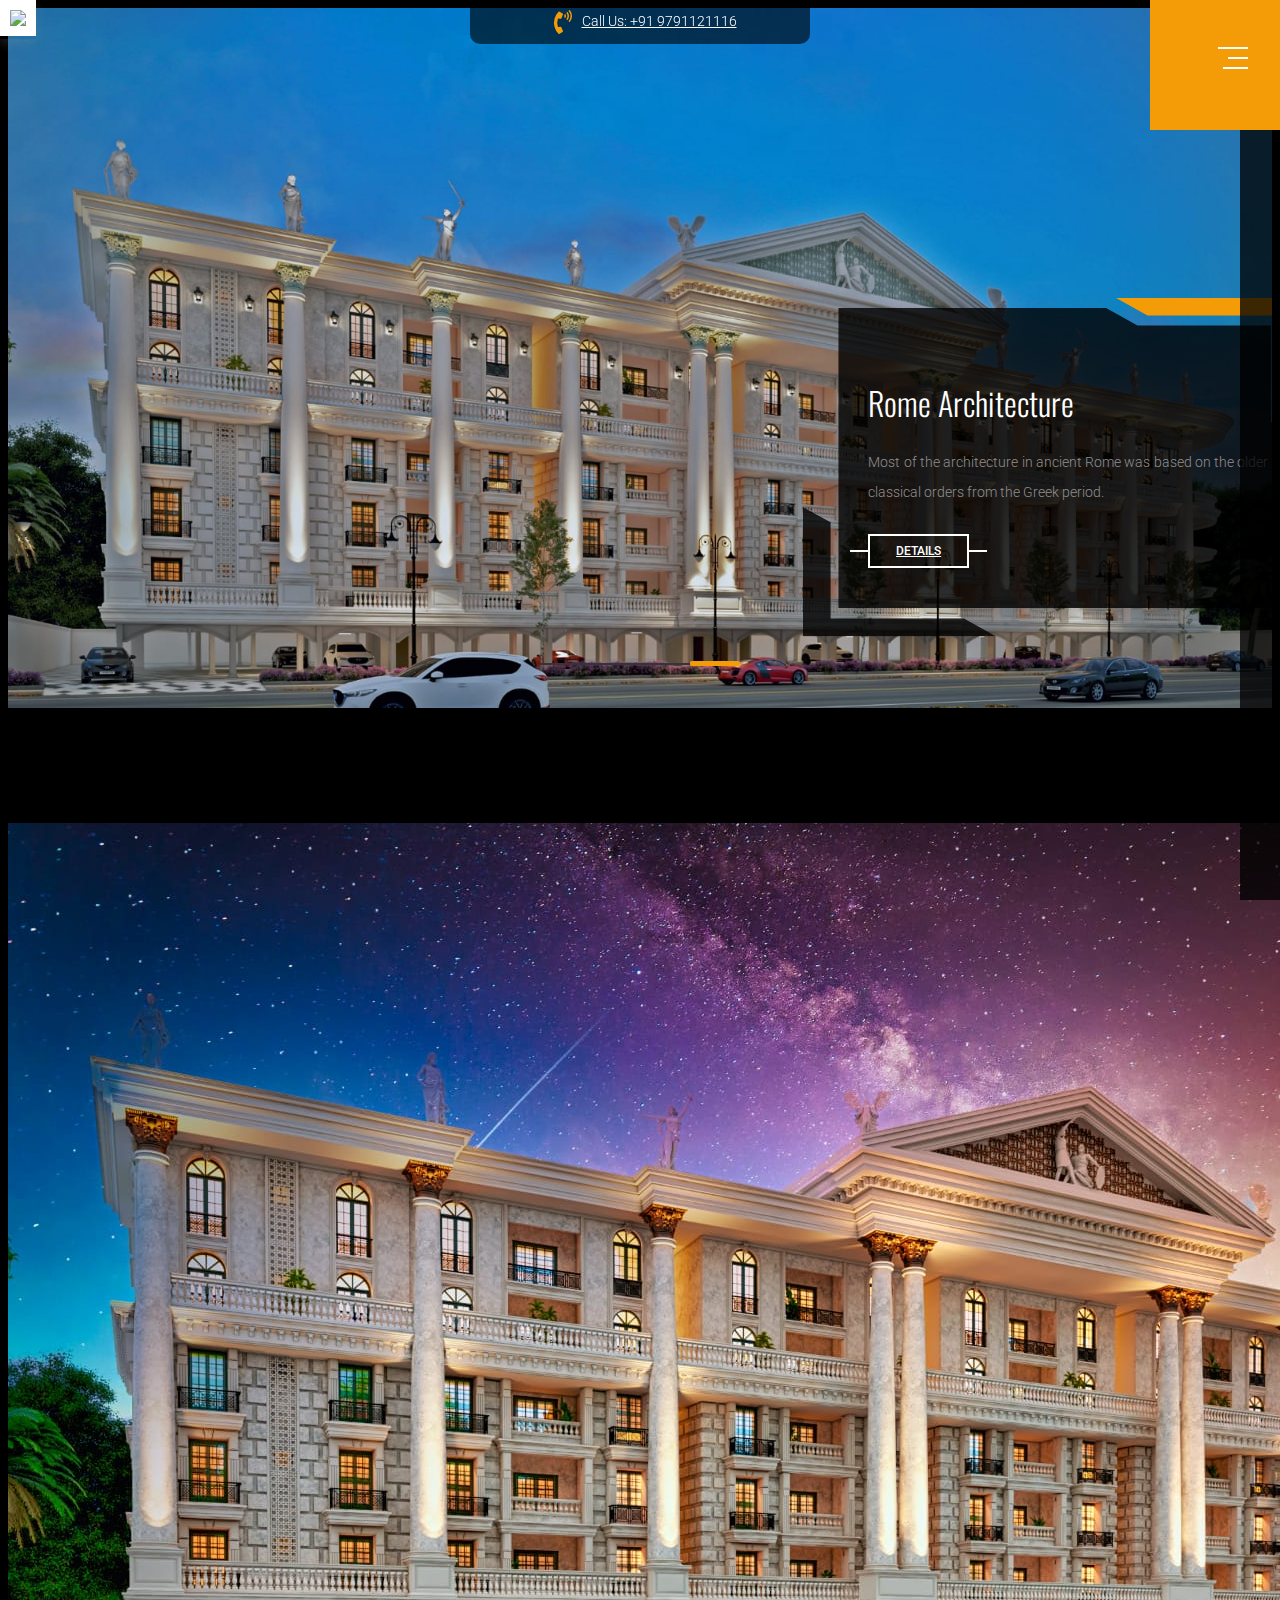
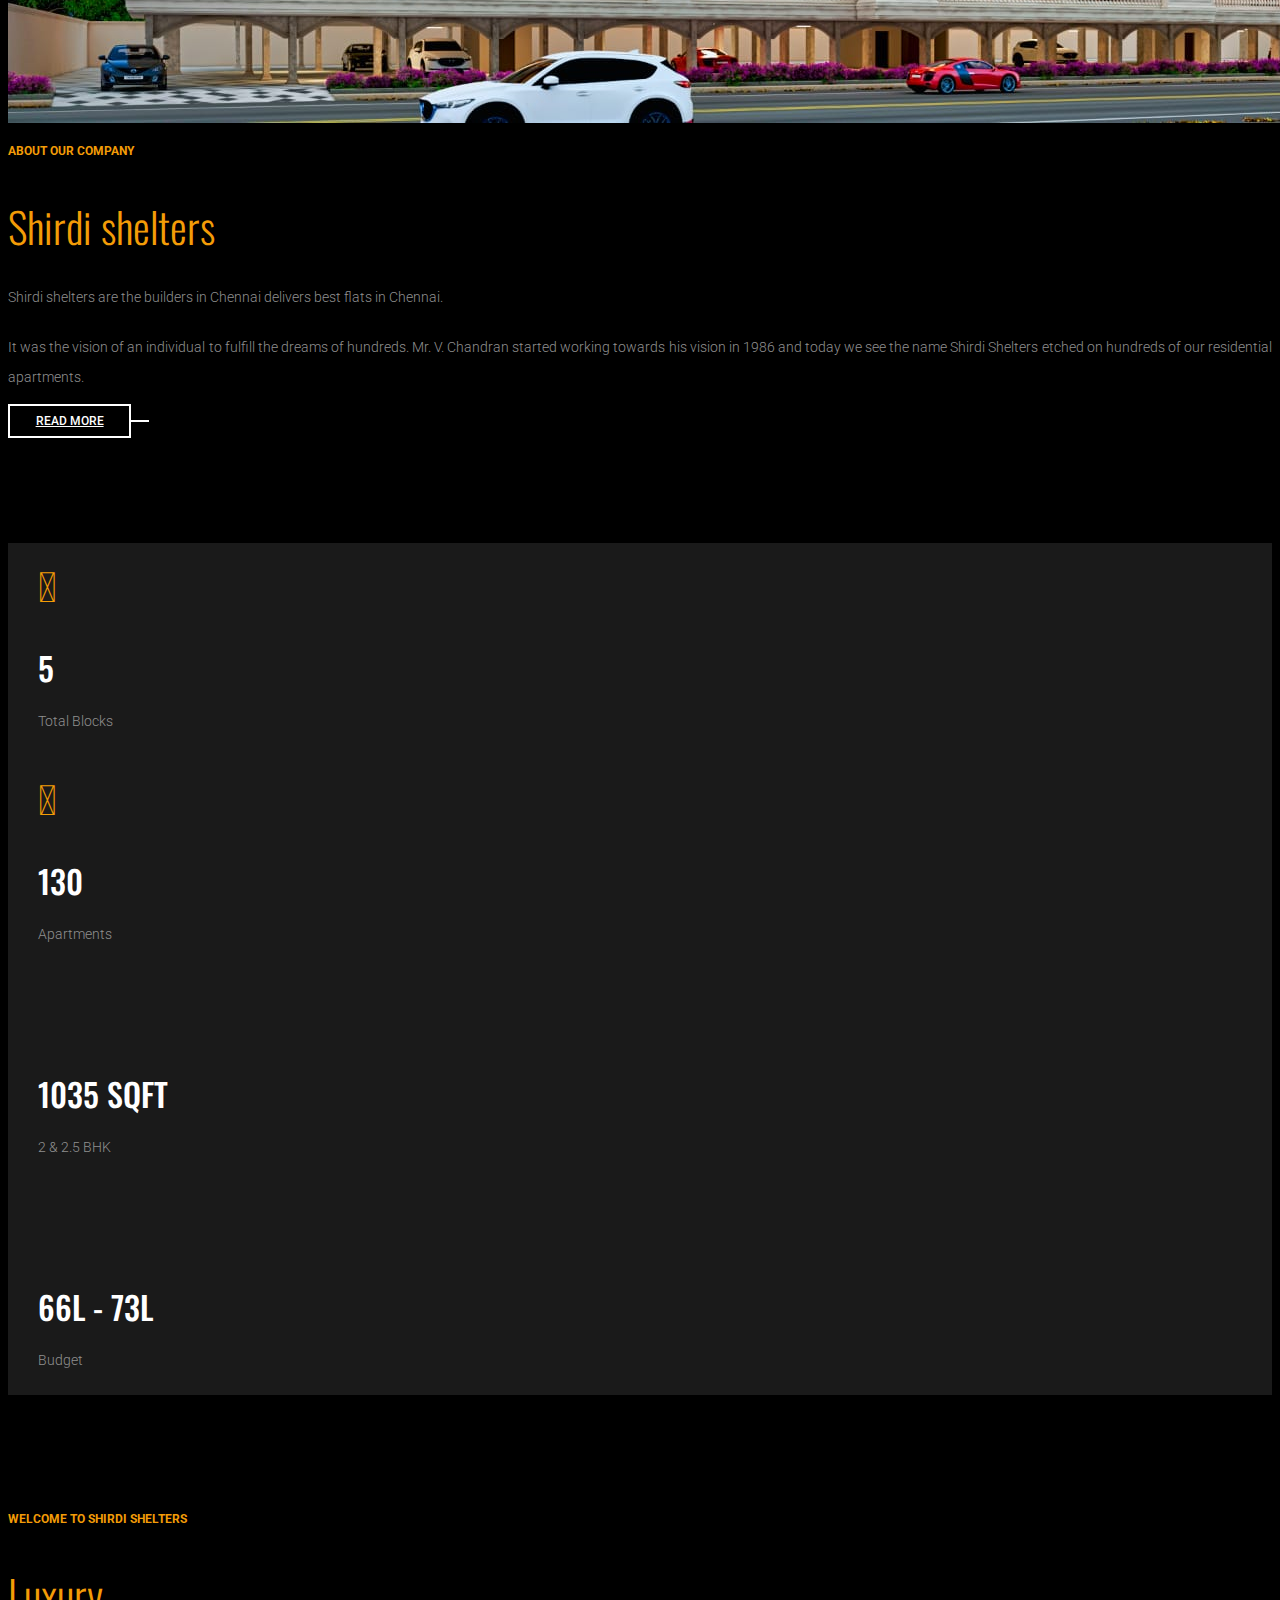
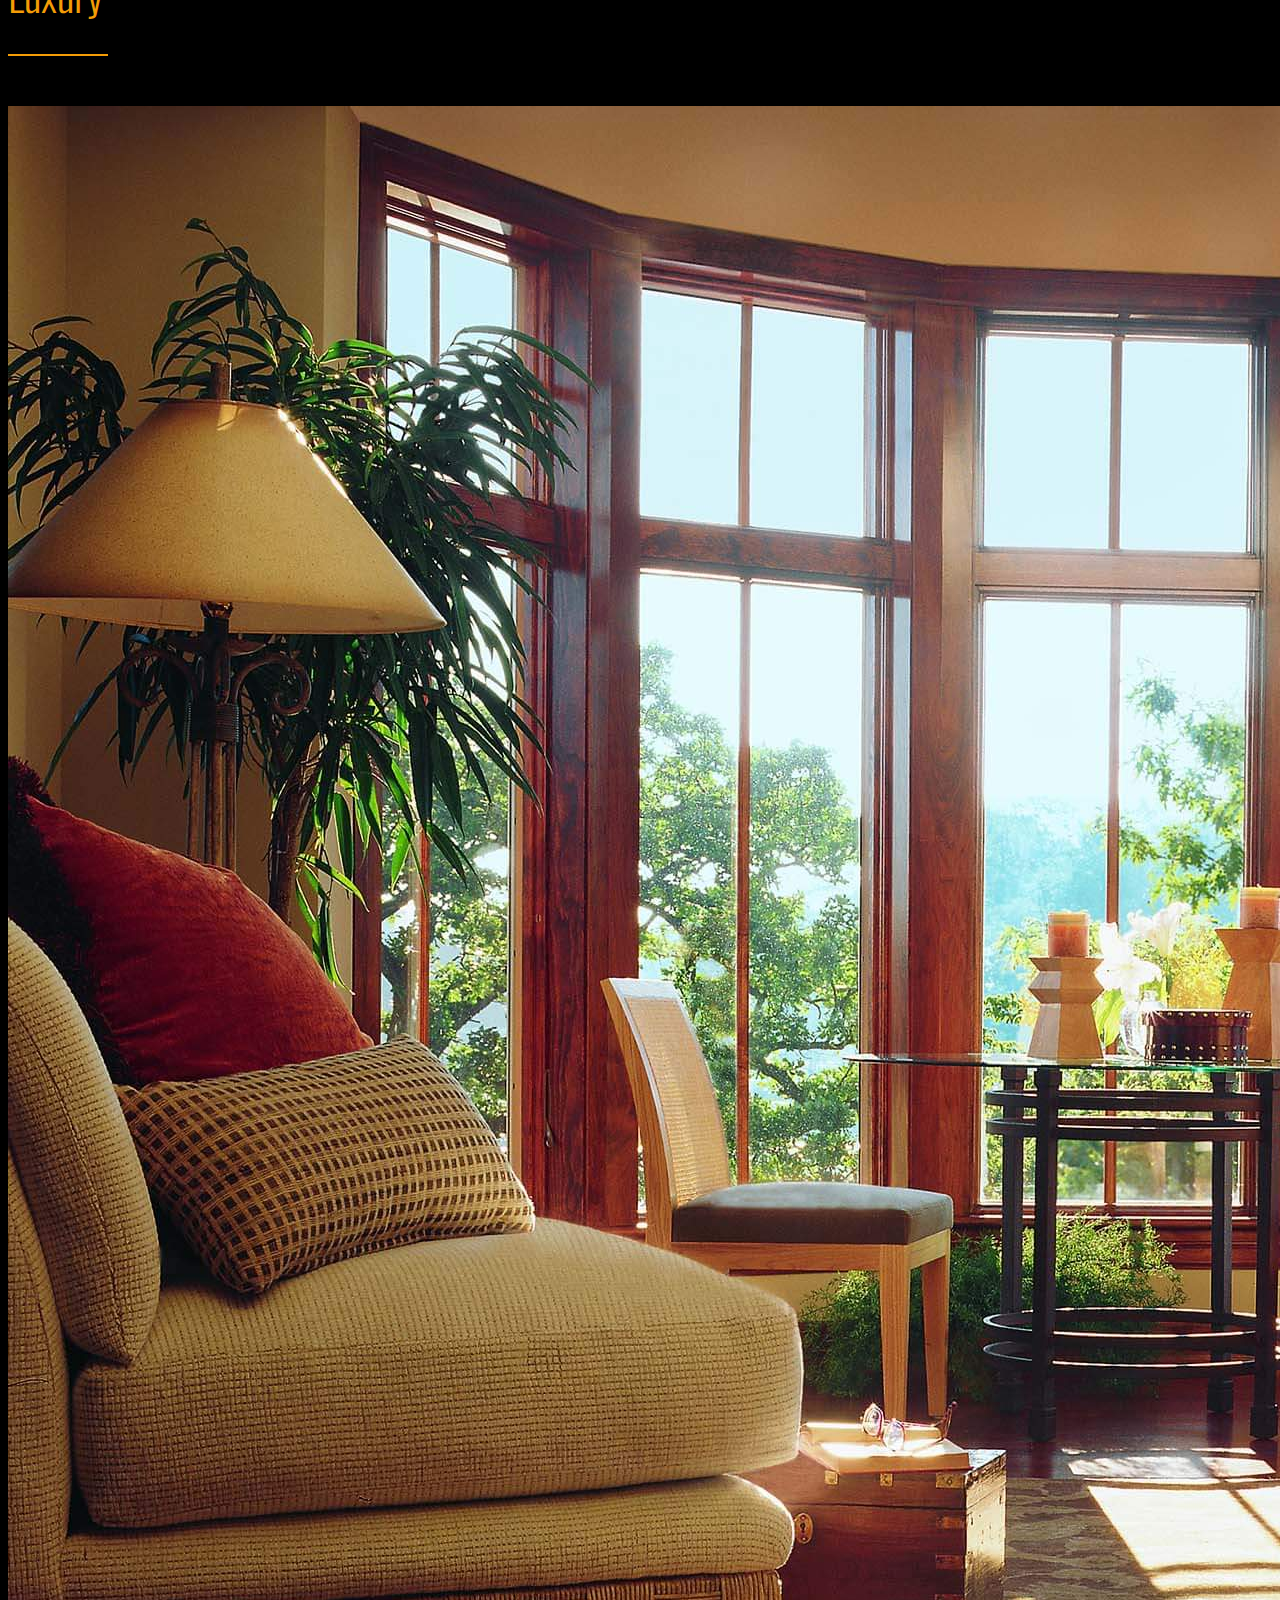
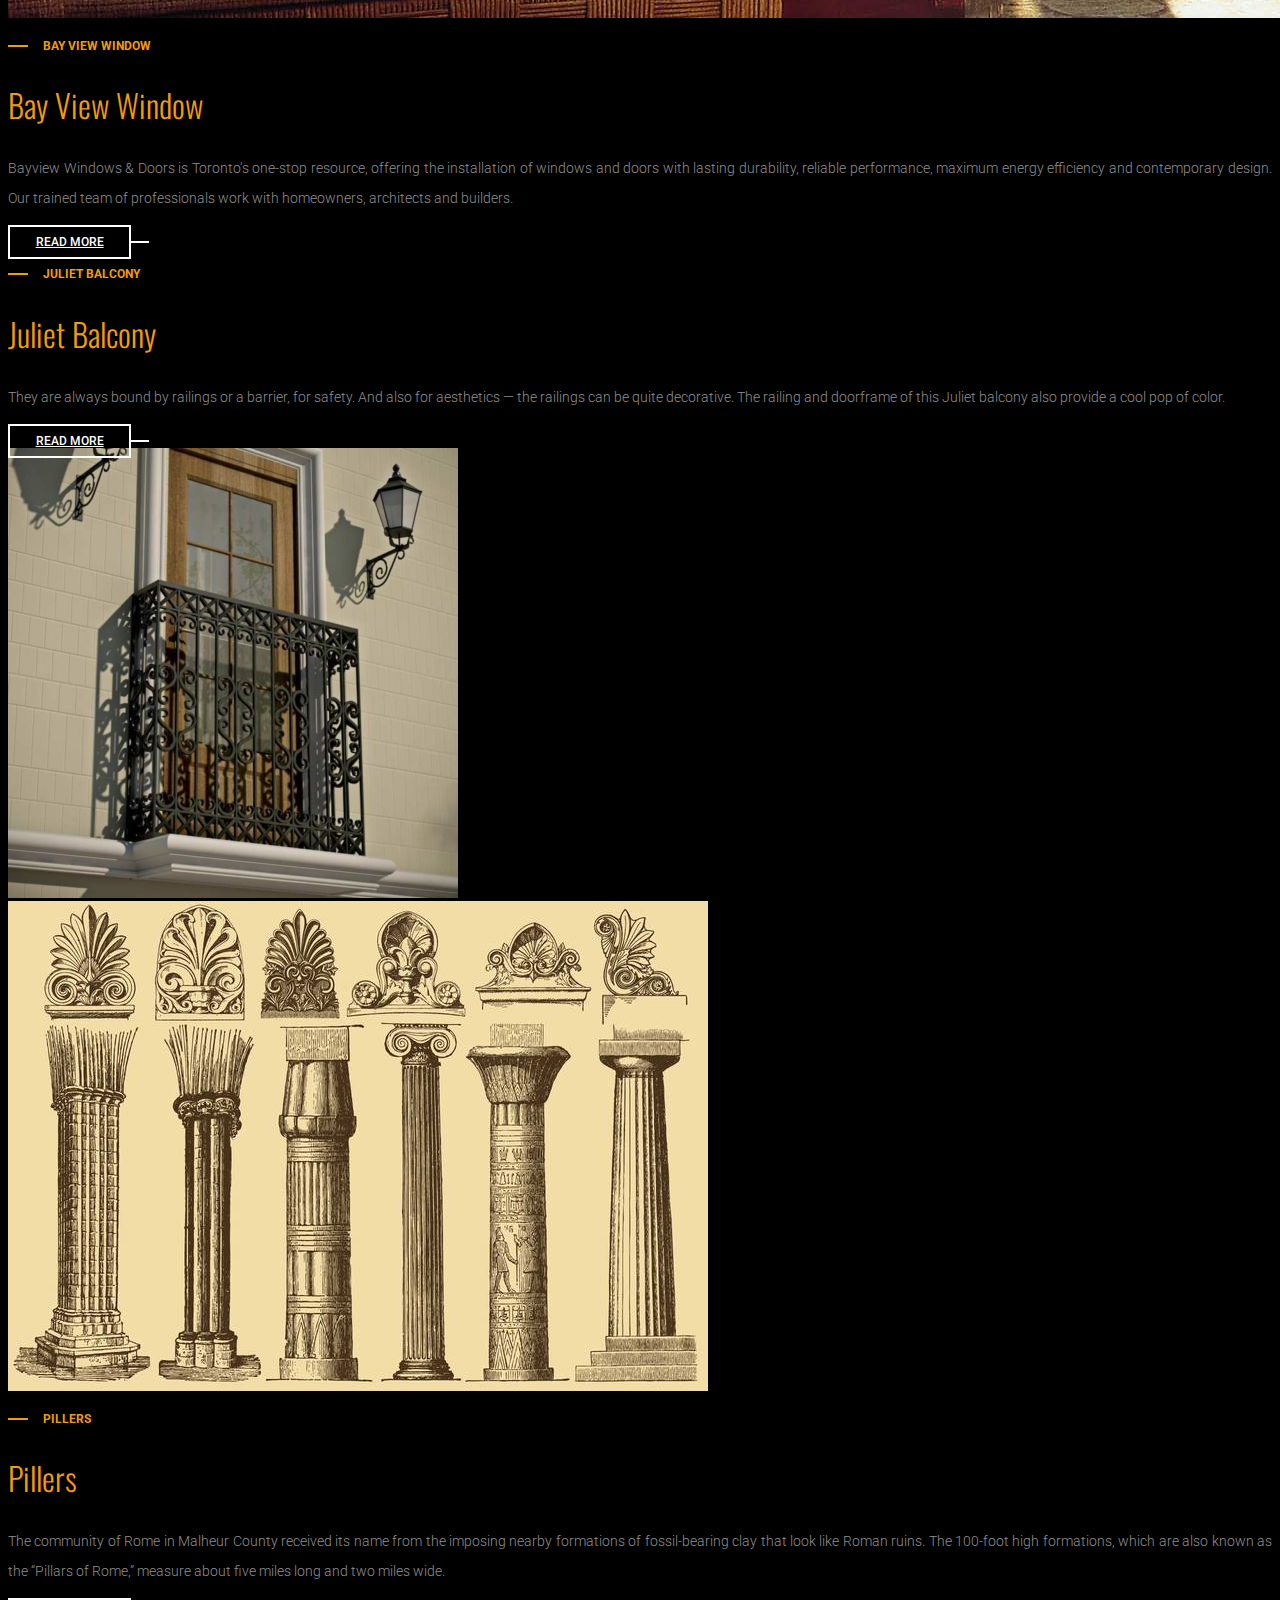
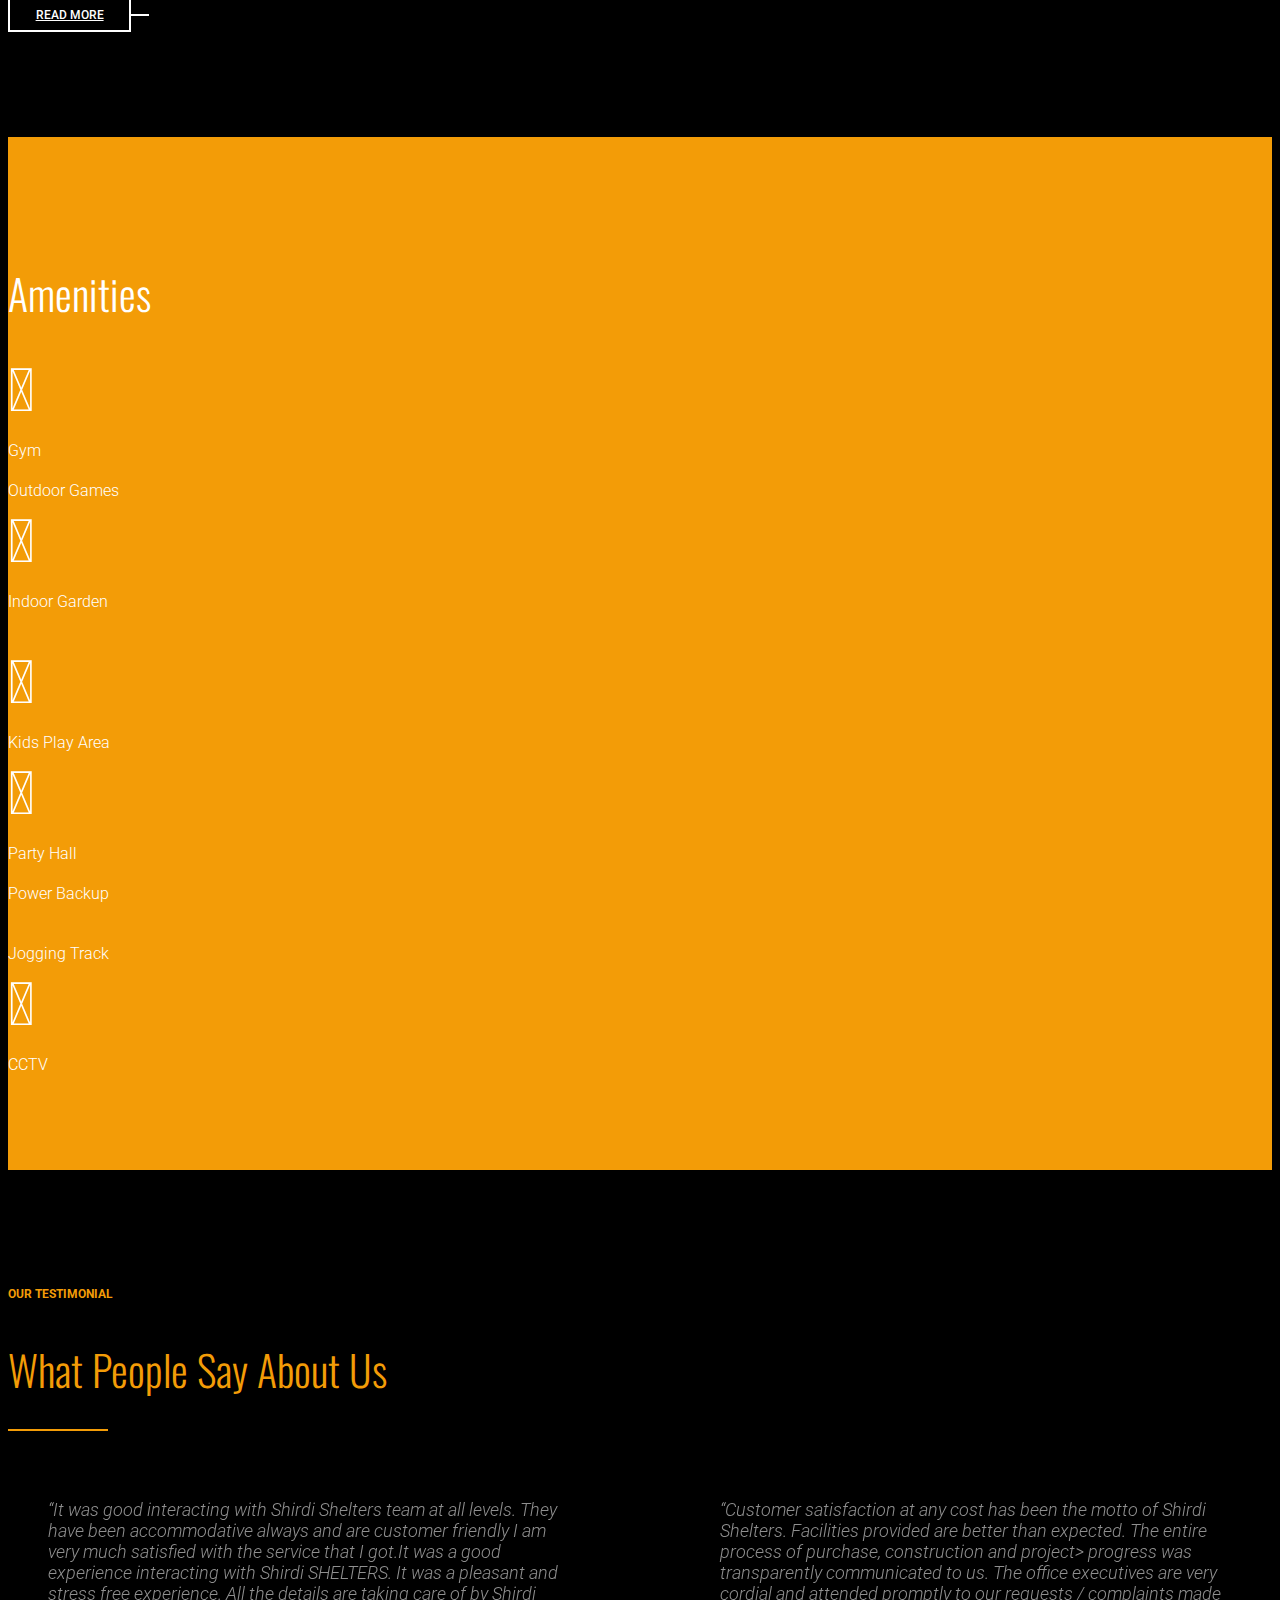
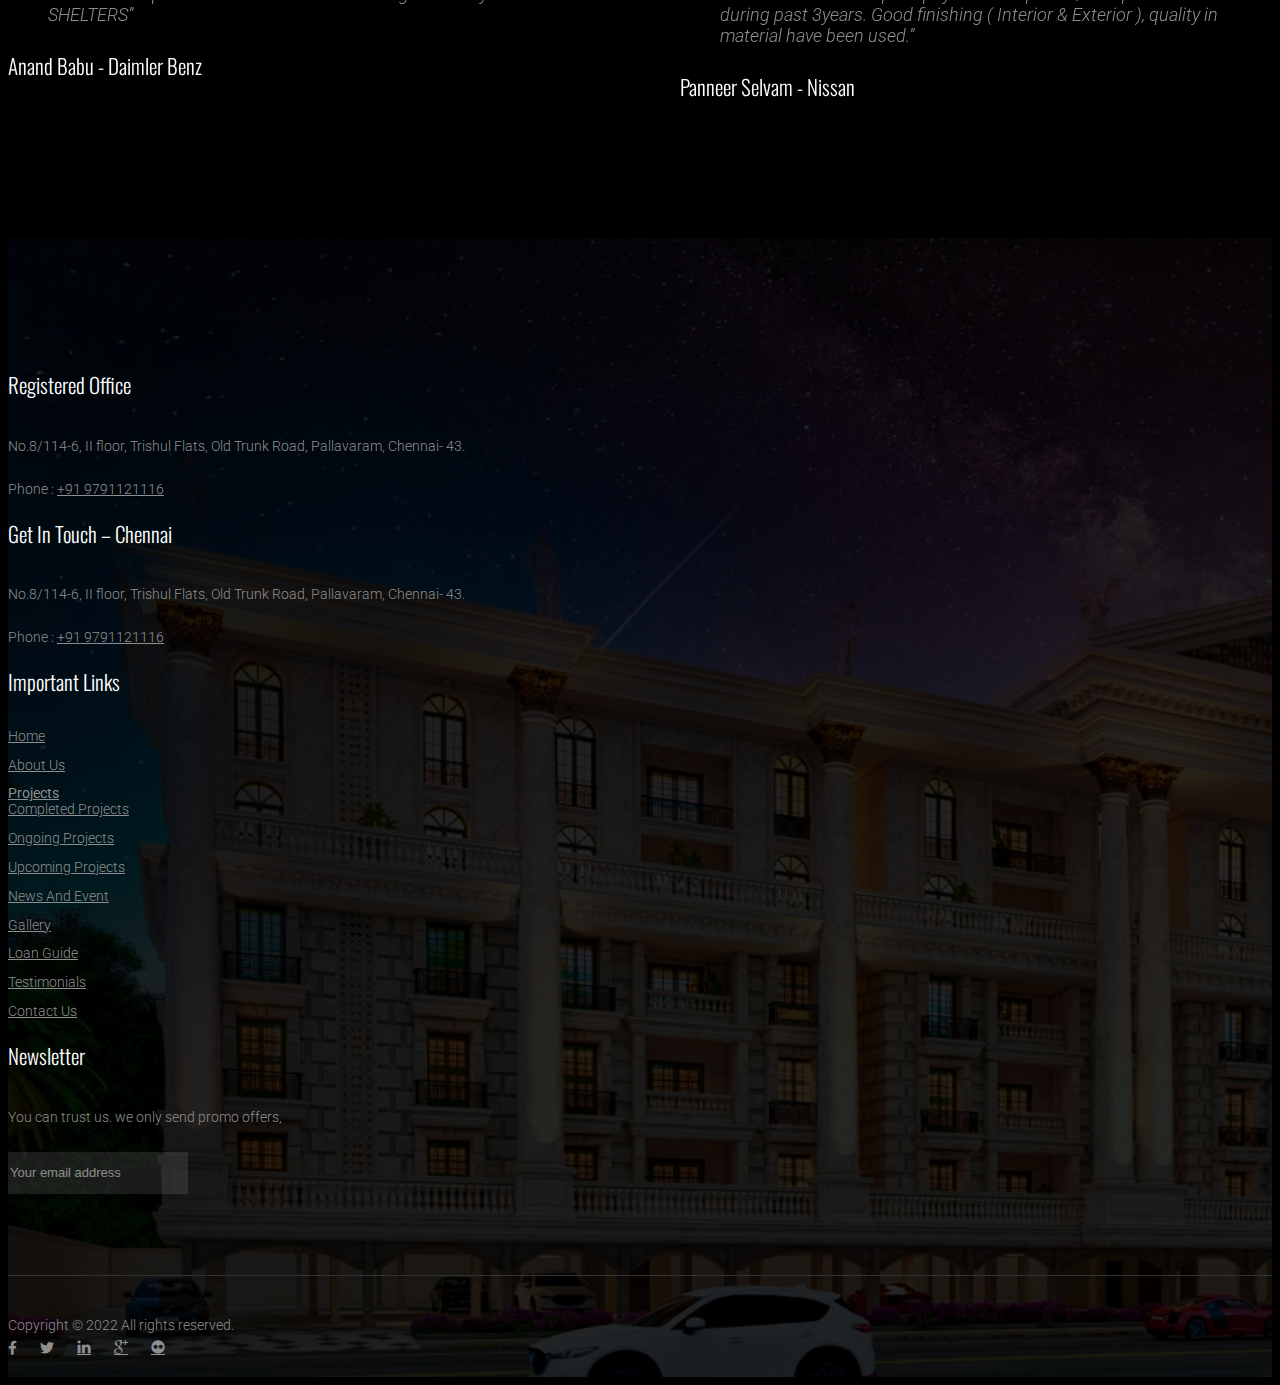
==== commit 3e6d7fee: "updated map url" ====
--- a/index.html
+++ b/index.html
@@ -5,6 +5,7 @@
   <meta name="viewport" content="width=device-width, initial-scale=1.0">
   <meta http-equiv="X-UA-Compatible" content="ie=edge">
 	<title>Best Apartments in Chennai | Shirdi Shelters | No.1 Choice</title>
+	
 	<link href="https://fonts.googleapis.com/css?family=Oswald:300,400,500" rel="stylesheet">
 	<link href="https://fonts.googleapis.com/css?family=Roboto:300i,400,500" rel="stylesheet">
 
@@ -15,20 +16,160 @@
 	
 	<link rel="stylesheet" href="vendor/owl-carousel/owl.theme.default.min.css">
 	<link rel="stylesheet" href="vendor/owl-carousel/owl.carousel.min.css">
-	<link rel="stylesheet" href="vendor/bootstrap/bootstrap.min.css">
+	<link rel="stylesheet" href="https://cdnjs.cloudflare.com/ajax/libs/twitter-bootstrap/4.5.0/css/bootstrap.min.css.map">
   <link rel="stylesheet" href="css/style.css">
   <link rel="stylesheet" href="css/custom.css">
 
 
   <!-- script files -->
   <script src="vendor/jquery/jquery-3.2.1.min.js"></script>	
-	<script src="vendor/bootstrap/bootstrap.bundle.min.js"></script>
+	<script src="https://cdnjs.cloudflare.com/ajax/libs/twitter-bootstrap/4.5.0/js/bootstrap.bundle.min.js.map"></script>
 	<script src="vendor/owl-carousel/owl.carousel.min.js"></script>
 	<script src="js/custom.js"></script>
 	<script src="https://kit.fontawesome.com/9d83104591.js" crossorigin="anonymous"></script>
 </head>
 <body>
-	<nav></nav>
+	<nav>
+		<!-- contact info starts -->
+		<div class="contact-info-container">
+			<span>
+				<a href="tel:+91 9791121116"><i class="fas fa-phone-volume"></i>Call Us: +91 9791121116 </a>
+			</span>
+			<!-- <span>
+				<a href="tel:+91 9176400255">/ +91 9176400255 </a>
+			</span> -->
+		</div>
+		<!-- contact info ends -->
+
+
+		<!-- ================Offcanvus Menu Area =================-->
+			<div class="side_menu">
+					<ul class="list menu_right">
+						<li>
+							<a href="https://shirdishelters.com/">Home</a>
+						</li>
+						<li>
+							<a href="https://shirdishelters.com/about-us/">About Us</a>
+						</li>
+						<li>
+							<a href="">Projects</a>
+							<ul class="list">
+								<li><a href="#">Chennai</a>
+									<ul class="sub-list">
+										<li><a class="dropdown-item" href="https://shirdishelters.com/completed-projects/">Completed Projects</a></li>
+										<li><a href="#"><a class="dropdown-item" href="https://shirdishelters.com/ongoing-projects/">Ongoing Projects</a></a></li>
+										<li><a class="dropdown-item" href="https://shirdishelters.com/upcoming-projects/">Upcoming Projects</a></li>
+										
+									</ul>
+								</li>
+						
+							</ul>
+						</li>
+						<li>
+							<a href="https://shirdishelters.com/blog/">News and Event</a>
+						</li>
+						<li>
+							<a href="https://shirdishelters.com/gallery/">Gallery</a>
+						</li>
+						<li>
+							<a href="https://shirdishelters.com/loan-guide/">Loan Guide</a>
+						</li>
+						<li>
+							<a href="https://shirdishelters.com/testimonials/">Testimonials</a>
+						</li>
+						<li>
+							<a href="https://shirdishelters.com/contact-us/">Contact Us</a>
+						</li>
+					</ul>
+			</div>
+			<!--================End Offcanvus Menu Area =================-->
+
+			<!--================Canvus Menu Area =================-->
+			<div class="canvus_menu">
+				<div class="container">
+					<div class="float-right">
+						<div class="toggle_icon" title="Menu Bar">
+							<span></span>
+						</div>
+					</div>
+				</div>
+			</div>
+			<!--================End Canvus Menu Area =================-->
+		<header>
+			<div class="hero">
+			<a class="navbar-brand" href="/">
+				<img src="https://shirdishelters.com/wp-content/uploads/2021/02/Shirdi-Logo.png"  class="tvh-logo">
+			</a>
+			
+			<div class="owl-carousel owl-theme heroCarousel">
+				<div class="item">
+				<div class="hero__slide">
+					<img src="img/banner-1.jpeg"  style="width: 100% !important;">
+					<div class="hero__slideContent text-center">
+					<h1>Ultra Luxury</h1>
+					<p>New Ultra Luxury Residential Apartment Community at Medavakkam</p>
+									<a class="btn btn--leftBorder btn--rightBorder" href="#">Details</a>
+									<span class="hero__slideContent--right"></span>
+					</div>
+
+					<!-- mobile view code -->
+					<div class="hero__slideContent_mobile">
+						<h1>Ultra Luxury</h1>
+					</div>
+				</div>
+				</div>
+				<div class="item">
+				<div class="hero__slide">
+					<img src="img/banner-2.jpeg"  style="width: 100% !important;">
+					<div class="hero__slideContent text-center">
+					<h1>Quality Material</h1>
+					<p>Still we are using Red Bricks and River Sand for Construction </p>
+									<a class="btn btn--leftBorder btn--rightBorder" href="#">Details</a>							
+									<span class="hero__slideContent--right"></span>
+					</div>
+
+					<!-- mobile view code -->
+					<div class="hero__slideContent_mobile">
+						<h1>Quality Material</h1>
+					</div>
+				</div>
+				</div>
+				<div class="item">
+				<div class="hero__slide">
+					<img src="img/banner-3.jpeg"  style="width: 100% !important;">
+					<div class="hero__slideContent text-center">
+					<h1>Customizable Apartment</h1>
+					<p>130 Private Garden Homes Designed with Unmatchable quality & customizable floor plans of 2BHK, 2.5BHK, 3BHK apartments.</p>
+									<a class="btn btn--leftBorder btn--rightBorder" href="#">Details</a>							
+									<span class="hero__slideContent--right"></span>
+					</div>
+				</div>
+
+				<!-- mobile view code -->
+					<div class="hero__slideContent_mobile">
+						<h1>Customizable Apartment</h1>
+					</div>
+				</div>
+				<div class="item">
+				<div class="hero__slide">
+					<img src="img/banner-4.jpeg"  style="width: 100% !important;">
+					<div class="hero__slideContent text-center">
+					<h1>Rome Architecture</h1>
+					<p>Most of the architecture in ancient Rome was based on the older classical orders from the Greek period. </p>
+									<a class="btn btn--leftBorder btn--rightBorder" href="#">Details</a>
+									<span class="hero__slideContent--right"></span>
+					</div>
+
+					<!-- mobile view code -->
+					<div class="hero__slideContent_mobile">
+						<h1>Rome Architecture</h1>
+					</div>
+				</div>
+				</div>
+			</div>
+			</div>
+		</header>
+	</nav>
 
 	<section class="about section-margin mb-5">
 		<div class="container">
@@ -276,4 +417,4 @@
 	<!-- <script src="http://cwc.livserv.in/chat.js?lid=16321" id="lp_cwc_xqzyihjdskw" ></script>
 	<script src="http://cw1.livserv.in?did=16321&amp;pid=1"></script> -->
 </body>
-</html>+</html>
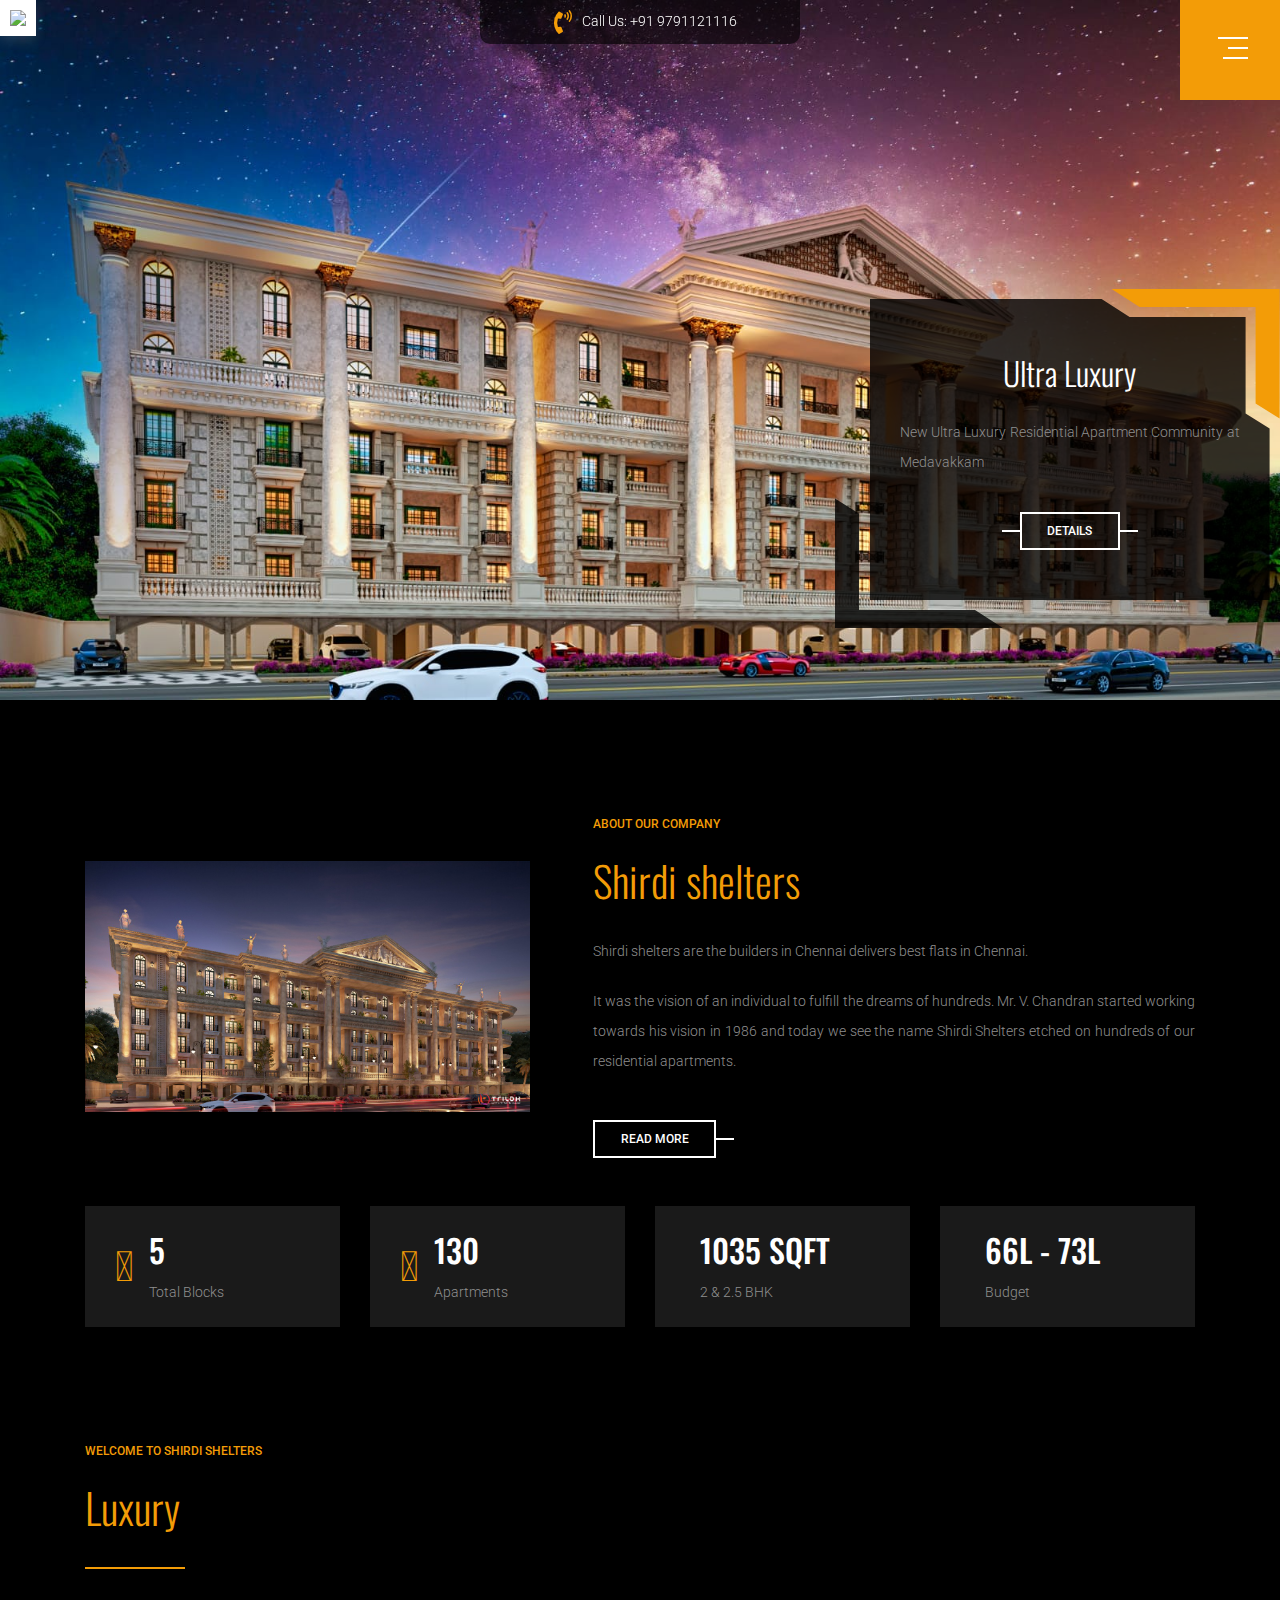
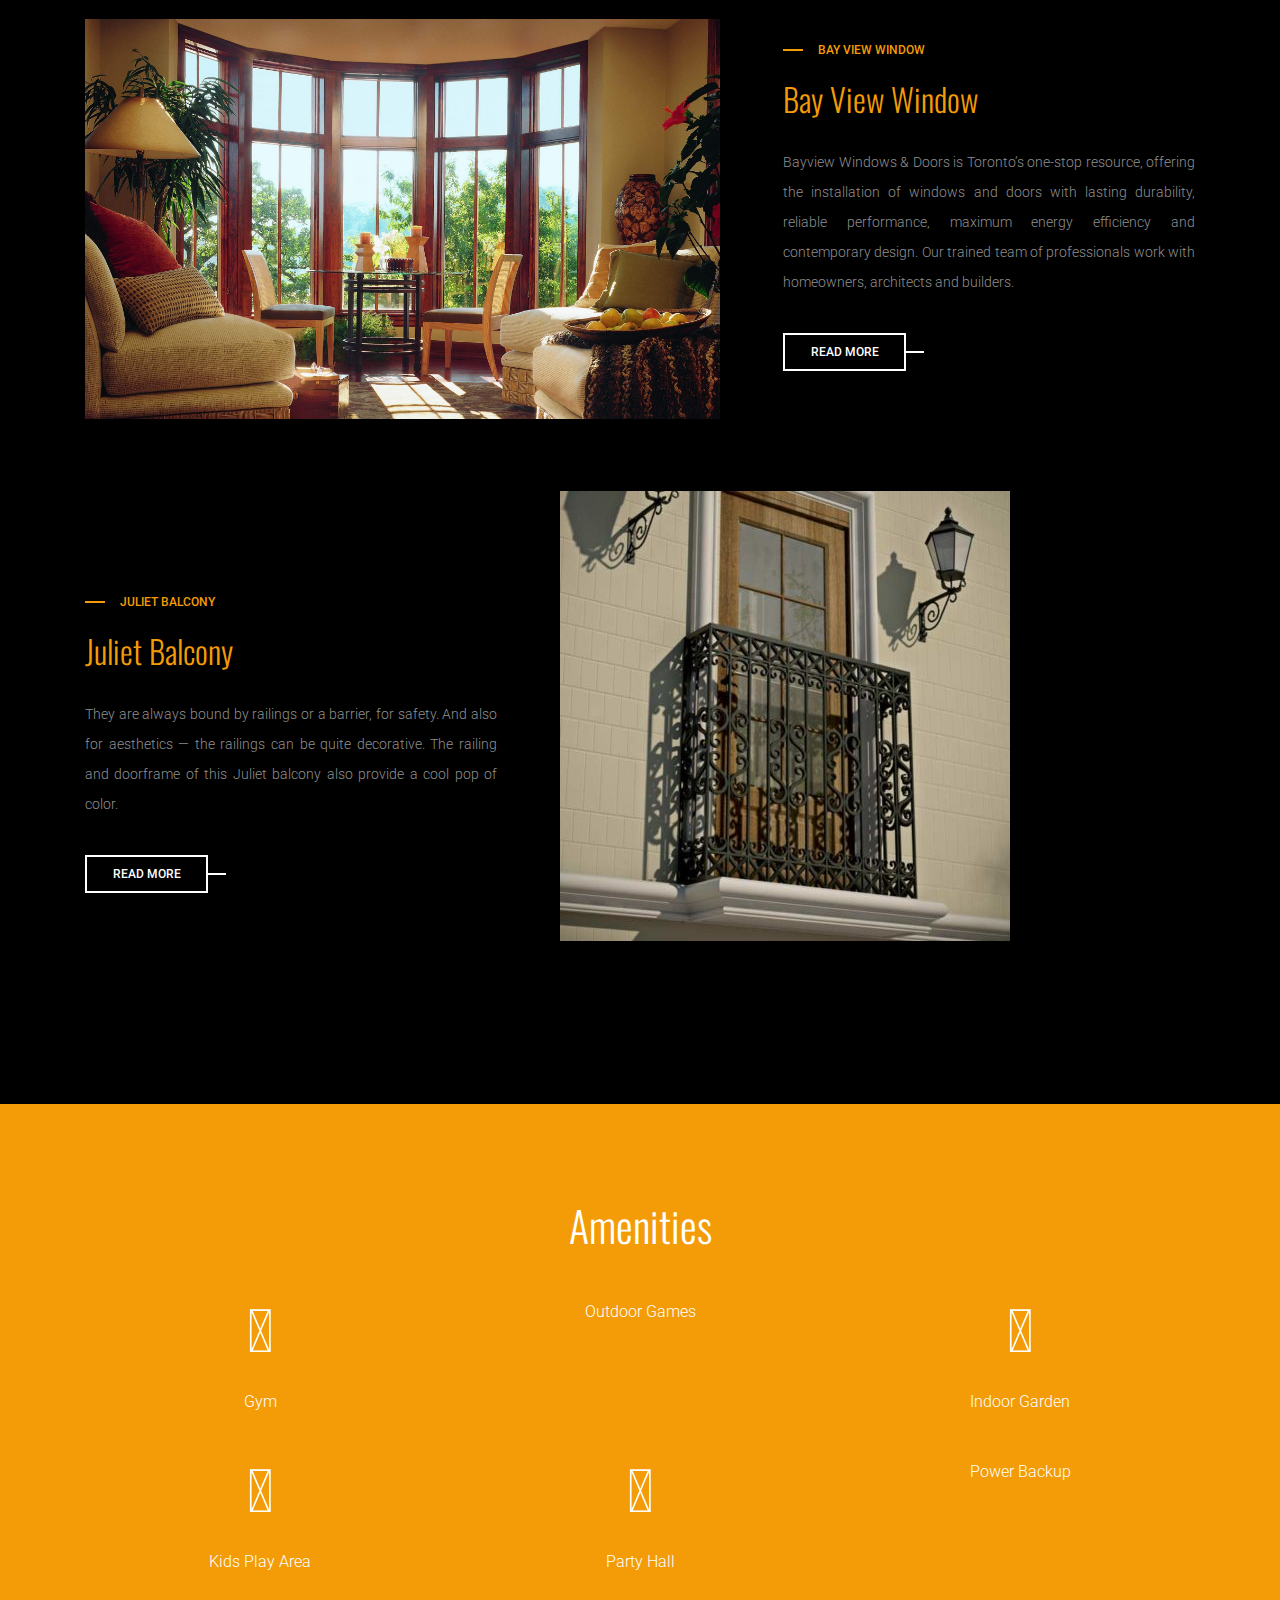
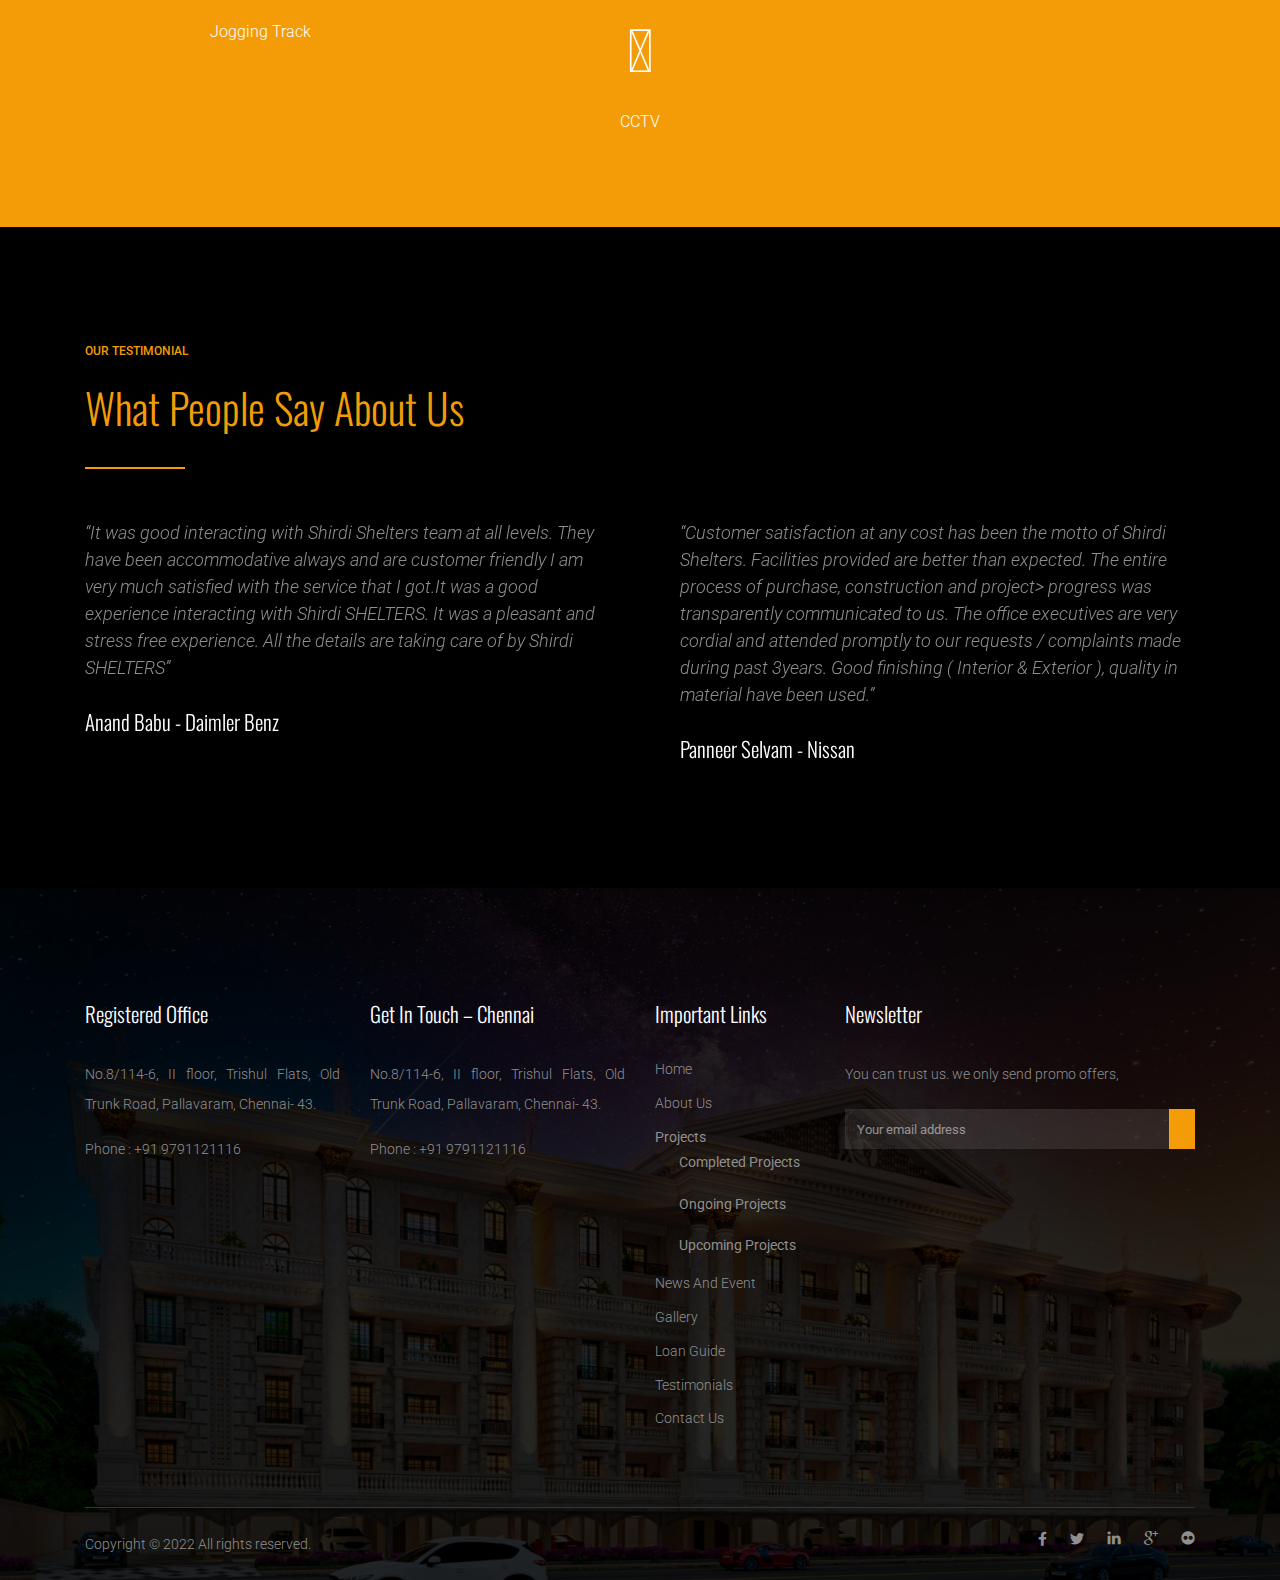
==== commit 46c3ae7c: "banner removed" ====
--- a/index.html
+++ b/index.html
@@ -5,7 +5,6 @@
   <meta name="viewport" content="width=device-width, initial-scale=1.0">
   <meta http-equiv="X-UA-Compatible" content="ie=edge">
 	<title>Best Apartments in Chennai | Shirdi Shelters | No.1 Choice</title>
-	
 	<link href="https://fonts.googleapis.com/css?family=Oswald:300,400,500" rel="stylesheet">
 	<link href="https://fonts.googleapis.com/css?family=Roboto:300i,400,500" rel="stylesheet">
 
@@ -16,167 +15,27 @@
 	
 	<link rel="stylesheet" href="vendor/owl-carousel/owl.theme.default.min.css">
 	<link rel="stylesheet" href="vendor/owl-carousel/owl.carousel.min.css">
-	<link rel="stylesheet" href="https://cdnjs.cloudflare.com/ajax/libs/twitter-bootstrap/4.5.0/css/bootstrap.min.css.map">
+	<link rel="stylesheet" href="vendor/bootstrap/bootstrap.min.css">
   <link rel="stylesheet" href="css/style.css">
   <link rel="stylesheet" href="css/custom.css">
 
 
   <!-- script files -->
   <script src="vendor/jquery/jquery-3.2.1.min.js"></script>	
-	<script src="https://cdnjs.cloudflare.com/ajax/libs/twitter-bootstrap/4.5.0/js/bootstrap.bundle.min.js.map"></script>
+	<script src="vendor/bootstrap/bootstrap.bundle.min.js"></script>
 	<script src="vendor/owl-carousel/owl.carousel.min.js"></script>
 	<script src="js/custom.js"></script>
 	<script src="https://kit.fontawesome.com/9d83104591.js" crossorigin="anonymous"></script>
 </head>
 <body>
-	<nav>
-		<!-- contact info starts -->
-		<div class="contact-info-container">
-			<span>
-				<a href="tel:+91 9791121116"><i class="fas fa-phone-volume"></i>Call Us: +91 9791121116 </a>
-			</span>
-			<!-- <span>
-				<a href="tel:+91 9176400255">/ +91 9176400255 </a>
-			</span> -->
-		</div>
-		<!-- contact info ends -->
-
-
-		<!-- ================Offcanvus Menu Area =================-->
-			<div class="side_menu">
-					<ul class="list menu_right">
-						<li>
-							<a href="https://shirdishelters.com/">Home</a>
-						</li>
-						<li>
-							<a href="https://shirdishelters.com/about-us/">About Us</a>
-						</li>
-						<li>
-							<a href="">Projects</a>
-							<ul class="list">
-								<li><a href="#">Chennai</a>
-									<ul class="sub-list">
-										<li><a class="dropdown-item" href="https://shirdishelters.com/completed-projects/">Completed Projects</a></li>
-										<li><a href="#"><a class="dropdown-item" href="https://shirdishelters.com/ongoing-projects/">Ongoing Projects</a></a></li>
-										<li><a class="dropdown-item" href="https://shirdishelters.com/upcoming-projects/">Upcoming Projects</a></li>
-										
-									</ul>
-								</li>
-						
-							</ul>
-						</li>
-						<li>
-							<a href="https://shirdishelters.com/blog/">News and Event</a>
-						</li>
-						<li>
-							<a href="https://shirdishelters.com/gallery/">Gallery</a>
-						</li>
-						<li>
-							<a href="https://shirdishelters.com/loan-guide/">Loan Guide</a>
-						</li>
-						<li>
-							<a href="https://shirdishelters.com/testimonials/">Testimonials</a>
-						</li>
-						<li>
-							<a href="https://shirdishelters.com/contact-us/">Contact Us</a>
-						</li>
-					</ul>
-			</div>
-			<!--================End Offcanvus Menu Area =================-->
-
-			<!--================Canvus Menu Area =================-->
-			<div class="canvus_menu">
-				<div class="container">
-					<div class="float-right">
-						<div class="toggle_icon" title="Menu Bar">
-							<span></span>
-						</div>
-					</div>
-				</div>
-			</div>
-			<!--================End Canvus Menu Area =================-->
-		<header>
-			<div class="hero">
-			<a class="navbar-brand" href="/">
-				<img src="https://shirdishelters.com/wp-content/uploads/2021/02/Shirdi-Logo.png"  class="tvh-logo">
-			</a>
-			
-			<div class="owl-carousel owl-theme heroCarousel">
-				<div class="item">
-				<div class="hero__slide">
-					<img src="img/banner-1.jpeg"  style="width: 100% !important;">
-					<div class="hero__slideContent text-center">
-					<h1>Ultra Luxury</h1>
-					<p>New Ultra Luxury Residential Apartment Community at Medavakkam</p>
-									<a class="btn btn--leftBorder btn--rightBorder" href="#">Details</a>
-									<span class="hero__slideContent--right"></span>
-					</div>
-
-					<!-- mobile view code -->
-					<div class="hero__slideContent_mobile">
-						<h1>Ultra Luxury</h1>
-					</div>
-				</div>
-				</div>
-				<div class="item">
-				<div class="hero__slide">
-					<img src="img/banner-2.jpeg"  style="width: 100% !important;">
-					<div class="hero__slideContent text-center">
-					<h1>Quality Material</h1>
-					<p>Still we are using Red Bricks and River Sand for Construction </p>
-									<a class="btn btn--leftBorder btn--rightBorder" href="#">Details</a>							
-									<span class="hero__slideContent--right"></span>
-					</div>
-
-					<!-- mobile view code -->
-					<div class="hero__slideContent_mobile">
-						<h1>Quality Material</h1>
-					</div>
-				</div>
-				</div>
-				<div class="item">
-				<div class="hero__slide">
-					<img src="img/banner-3.jpeg"  style="width: 100% !important;">
-					<div class="hero__slideContent text-center">
-					<h1>Customizable Apartment</h1>
-					<p>130 Private Garden Homes Designed with Unmatchable quality & customizable floor plans of 2BHK, 2.5BHK, 3BHK apartments.</p>
-									<a class="btn btn--leftBorder btn--rightBorder" href="#">Details</a>							
-									<span class="hero__slideContent--right"></span>
-					</div>
-				</div>
-
-				<!-- mobile view code -->
-					<div class="hero__slideContent_mobile">
-						<h1>Customizable Apartment</h1>
-					</div>
-				</div>
-				<div class="item">
-				<div class="hero__slide">
-					<img src="img/banner-4.jpeg"  style="width: 100% !important;">
-					<div class="hero__slideContent text-center">
-					<h1>Rome Architecture</h1>
-					<p>Most of the architecture in ancient Rome was based on the older classical orders from the Greek period. </p>
-									<a class="btn btn--leftBorder btn--rightBorder" href="#">Details</a>
-									<span class="hero__slideContent--right"></span>
-					</div>
-
-					<!-- mobile view code -->
-					<div class="hero__slideContent_mobile">
-						<h1>Rome Architecture</h1>
-					</div>
-				</div>
-				</div>
-			</div>
-			</div>
-		</header>
-	</nav>
+	<nav></nav>
 
 	<section class="about section-margin mb-5">
 		<div class="container">
 			<div class="row align-items-center">
 				<div class="col-md-5">
 					<div class="about__img text-center text-md-left mb-5 mb-md-0">
-						<img class="img-fluid" src="img/banner-1.jpeg" >
+						<img class="img-fluid" src="img/banner-2.jpeg" >
 						<!-- <a href="#/" class="about__img__date text-center">
 							<h3>23</h3>
 							<p>Years <br> of Creativity</p>
@@ -293,7 +152,7 @@
 				</div>
 			</div>
 
-			<div class="row align-items-end pb-md-5 mb-4">
+			<!-- <div class="row align-items-end pb-md-5 mb-4">
 				<div class="col-md-7 mb-4 mb-md-0">
 					<div class="portfolio__img">
 						<img class="img-fluid" src="img/pillers.jpg" >
@@ -307,7 +166,7 @@
 
 					<a class="btn btn--rightBorder mt-3" href="#">Read More</a>
 				</div>
-			</div>
+			</div> -->
 
 			
 
@@ -417,4 +276,4 @@
 	<!-- <script src="http://cwc.livserv.in/chat.js?lid=16321" id="lp_cwc_xqzyihjdskw" ></script>
 	<script src="http://cw1.livserv.in?did=16321&amp;pid=1"></script> -->
 </body>
-</html>
+</html>